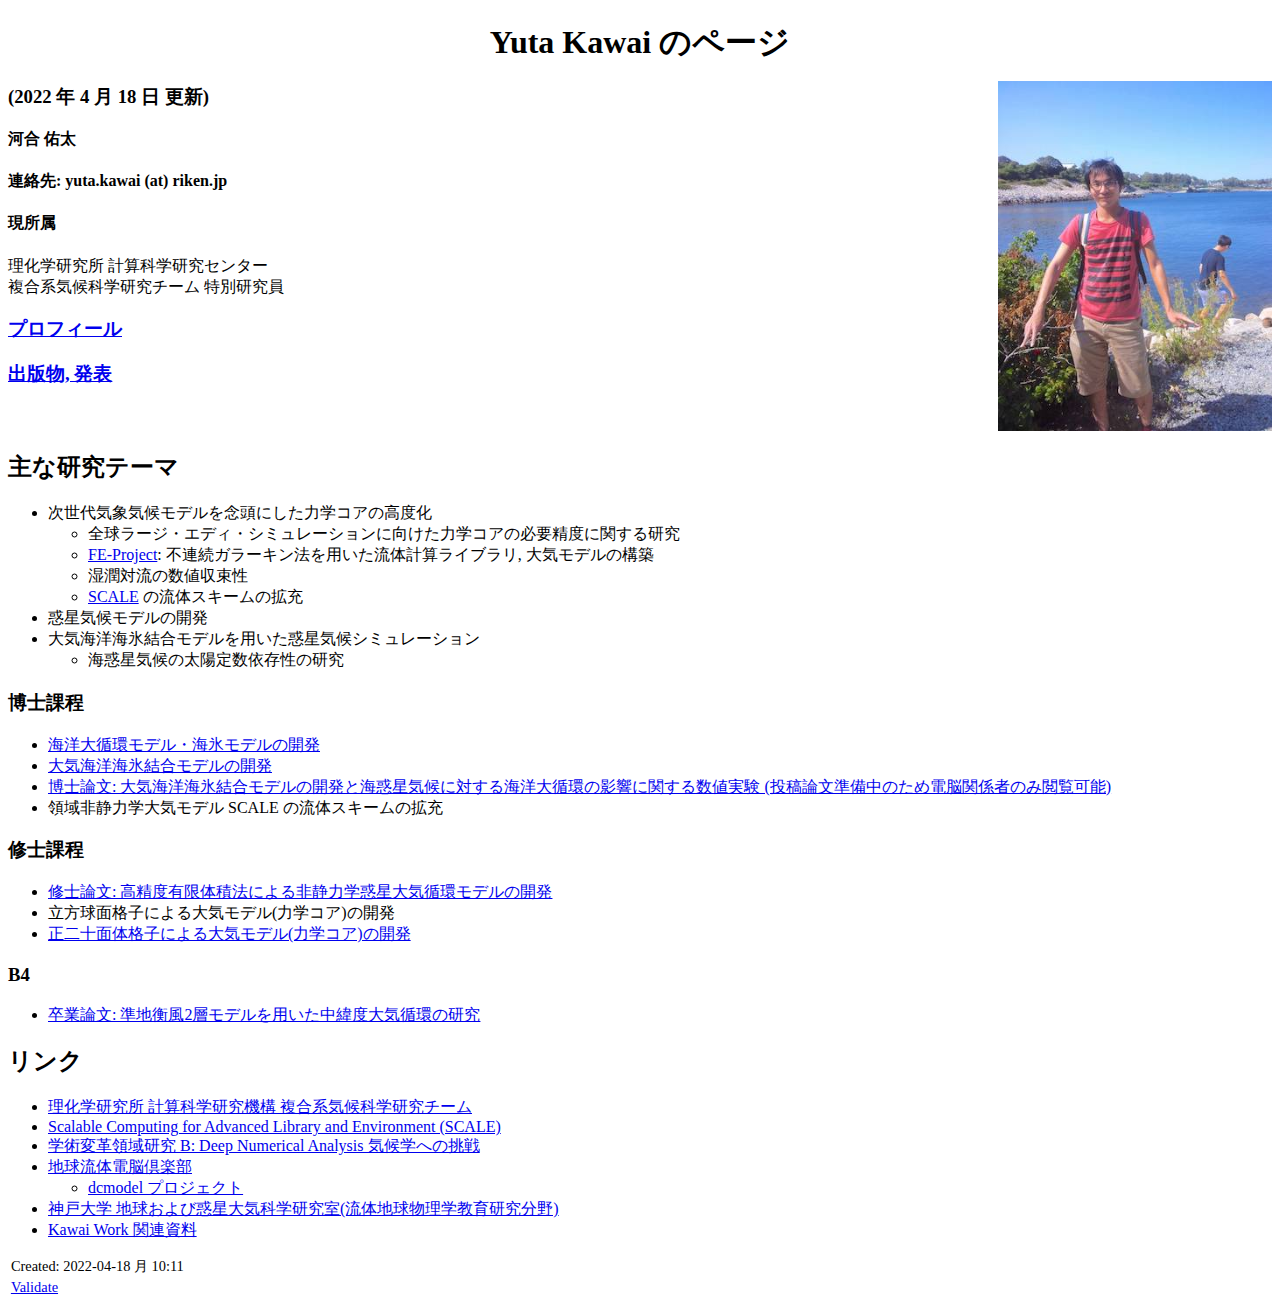
==== index.html @ 471c98ac "update profile and presentation pages." ====
<?xml version="1.0" encoding="utf-8"?>
<!DOCTYPE html PUBLIC "-//W3C//DTD XHTML 1.0 Strict//EN"
"http://www.w3.org/TR/xhtml1/DTD/xhtml1-strict.dtd">
<html xmlns="http://www.w3.org/1999/xhtml" lang="ja" xml:lang="ja">
<head>
<!-- 2022-04-18 月 10:11 -->
<meta http-equiv="Content-Type" content="text/html;charset=utf-8" />
<meta name="viewport" content="width=device-width, initial-scale=1" />
<title>Yuta Kawai のページ</title>
<meta name="generator" content="Org mode" />
<style type="text/css">
 <!--/*--><![CDATA[/*><!--*/
  .title  { text-align: center;
             margin-bottom: .2em; }
  .subtitle { text-align: center;
              font-size: medium;
              font-weight: bold;
              margin-top:0; }
  .todo   { font-family: monospace; color: red; }
  .done   { font-family: monospace; color: green; }
  .priority { font-family: monospace; color: orange; }
  .tag    { background-color: #eee; font-family: monospace;
            padding: 2px; font-size: 80%; font-weight: normal; }
  .timestamp { color: #bebebe; }
  .timestamp-kwd { color: #5f9ea0; }
  .org-right  { margin-left: auto; margin-right: 0px;  text-align: right; }
  .org-left   { margin-left: 0px;  margin-right: auto; text-align: left; }
  .org-center { margin-left: auto; margin-right: auto; text-align: center; }
  .underline { text-decoration: underline; }
  #postamble p, #preamble p { font-size: 90%; margin: .2em; }
  p.verse { margin-left: 3%; }
  pre {
    border: 1px solid #ccc;
    box-shadow: 3px 3px 3px #eee;
    padding: 8pt;
    font-family: monospace;
    overflow: auto;
    margin: 1.2em;
  }
  pre.src {
    position: relative;
    overflow: auto;
    padding-top: 1.2em;
  }
  pre.src:before {
    display: none;
    position: absolute;
    background-color: white;
    top: -10px;
    right: 10px;
    padding: 3px;
    border: 1px solid black;
  }
  pre.src:hover:before { display: inline; margin-top: 14px;}
  /* Languages per Org manual */
  pre.src-asymptote:before { content: 'Asymptote'; }
  pre.src-awk:before { content: 'Awk'; }
  pre.src-C:before { content: 'C'; }
  /* pre.src-C++ doesn't work in CSS */
  pre.src-clojure:before { content: 'Clojure'; }
  pre.src-css:before { content: 'CSS'; }
  pre.src-D:before { content: 'D'; }
  pre.src-ditaa:before { content: 'ditaa'; }
  pre.src-dot:before { content: 'Graphviz'; }
  pre.src-calc:before { content: 'Emacs Calc'; }
  pre.src-emacs-lisp:before { content: 'Emacs Lisp'; }
  pre.src-fortran:before { content: 'Fortran'; }
  pre.src-gnuplot:before { content: 'gnuplot'; }
  pre.src-haskell:before { content: 'Haskell'; }
  pre.src-hledger:before { content: 'hledger'; }
  pre.src-java:before { content: 'Java'; }
  pre.src-js:before { content: 'Javascript'; }
  pre.src-latex:before { content: 'LaTeX'; }
  pre.src-ledger:before { content: 'Ledger'; }
  pre.src-lisp:before { content: 'Lisp'; }
  pre.src-lilypond:before { content: 'Lilypond'; }
  pre.src-lua:before { content: 'Lua'; }
  pre.src-matlab:before { content: 'MATLAB'; }
  pre.src-mscgen:before { content: 'Mscgen'; }
  pre.src-ocaml:before { content: 'Objective Caml'; }
  pre.src-octave:before { content: 'Octave'; }
  pre.src-org:before { content: 'Org mode'; }
  pre.src-oz:before { content: 'OZ'; }
  pre.src-plantuml:before { content: 'Plantuml'; }
  pre.src-processing:before { content: 'Processing.js'; }
  pre.src-python:before { content: 'Python'; }
  pre.src-R:before { content: 'R'; }
  pre.src-ruby:before { content: 'Ruby'; }
  pre.src-sass:before { content: 'Sass'; }
  pre.src-scheme:before { content: 'Scheme'; }
  pre.src-screen:before { content: 'Gnu Screen'; }
  pre.src-sed:before { content: 'Sed'; }
  pre.src-sh:before { content: 'shell'; }
  pre.src-sql:before { content: 'SQL'; }
  pre.src-sqlite:before { content: 'SQLite'; }
  /* additional languages in org.el's org-babel-load-languages alist */
  pre.src-forth:before { content: 'Forth'; }
  pre.src-io:before { content: 'IO'; }
  pre.src-J:before { content: 'J'; }
  pre.src-makefile:before { content: 'Makefile'; }
  pre.src-maxima:before { content: 'Maxima'; }
  pre.src-perl:before { content: 'Perl'; }
  pre.src-picolisp:before { content: 'Pico Lisp'; }
  pre.src-scala:before { content: 'Scala'; }
  pre.src-shell:before { content: 'Shell Script'; }
  pre.src-ebnf2ps:before { content: 'ebfn2ps'; }
  /* additional language identifiers per "defun org-babel-execute"
       in ob-*.el */
  pre.src-cpp:before  { content: 'C++'; }
  pre.src-abc:before  { content: 'ABC'; }
  pre.src-coq:before  { content: 'Coq'; }
  pre.src-groovy:before  { content: 'Groovy'; }
  /* additional language identifiers from org-babel-shell-names in
     ob-shell.el: ob-shell is the only babel language using a lambda to put
     the execution function name together. */
  pre.src-bash:before  { content: 'bash'; }
  pre.src-csh:before  { content: 'csh'; }
  pre.src-ash:before  { content: 'ash'; }
  pre.src-dash:before  { content: 'dash'; }
  pre.src-ksh:before  { content: 'ksh'; }
  pre.src-mksh:before  { content: 'mksh'; }
  pre.src-posh:before  { content: 'posh'; }
  /* Additional Emacs modes also supported by the LaTeX listings package */
  pre.src-ada:before { content: 'Ada'; }
  pre.src-asm:before { content: 'Assembler'; }
  pre.src-caml:before { content: 'Caml'; }
  pre.src-delphi:before { content: 'Delphi'; }
  pre.src-html:before { content: 'HTML'; }
  pre.src-idl:before { content: 'IDL'; }
  pre.src-mercury:before { content: 'Mercury'; }
  pre.src-metapost:before { content: 'MetaPost'; }
  pre.src-modula-2:before { content: 'Modula-2'; }
  pre.src-pascal:before { content: 'Pascal'; }
  pre.src-ps:before { content: 'PostScript'; }
  pre.src-prolog:before { content: 'Prolog'; }
  pre.src-simula:before { content: 'Simula'; }
  pre.src-tcl:before { content: 'tcl'; }
  pre.src-tex:before { content: 'TeX'; }
  pre.src-plain-tex:before { content: 'Plain TeX'; }
  pre.src-verilog:before { content: 'Verilog'; }
  pre.src-vhdl:before { content: 'VHDL'; }
  pre.src-xml:before { content: 'XML'; }
  pre.src-nxml:before { content: 'XML'; }
  /* add a generic configuration mode; LaTeX export needs an additional
     (add-to-list 'org-latex-listings-langs '(conf " ")) in .emacs */
  pre.src-conf:before { content: 'Configuration File'; }

  table { border-collapse:collapse; }
  caption.t-above { caption-side: top; }
  caption.t-bottom { caption-side: bottom; }
  td, th { vertical-align:top;  }
  th.org-right  { text-align: center;  }
  th.org-left   { text-align: center;   }
  th.org-center { text-align: center; }
  td.org-right  { text-align: right;  }
  td.org-left   { text-align: left;   }
  td.org-center { text-align: center; }
  dt { font-weight: bold; }
  .footpara { display: inline; }
  .footdef  { margin-bottom: 1em; }
  .figure { padding: 1em; }
  .figure p { text-align: center; }
  .equation-container {
    display: table;
    text-align: center;
    width: 100%;
  }
  .equation {
    vertical-align: middle;
  }
  .equation-label {
    display: table-cell;
    text-align: right;
    vertical-align: middle;
  }
  .inlinetask {
    padding: 10px;
    border: 2px solid gray;
    margin: 10px;
    background: #ffffcc;
  }
  #org-div-home-and-up
   { text-align: right; font-size: 70%; white-space: nowrap; }
  textarea { overflow-x: auto; }
  .linenr { font-size: smaller }
  .code-highlighted { background-color: #ffff00; }
  .org-info-js_info-navigation { border-style: none; }
  #org-info-js_console-label
    { font-size: 10px; font-weight: bold; white-space: nowrap; }
  .org-info-js_search-highlight
    { background-color: #ffff00; color: #000000; font-weight: bold; }
  .org-svg { width: 90%; }
  /*]]>*/-->
</style>
<link rel="stylesheet" type="text/css" href="org.css">
<style type="text/css">
<!--/*--><![CDATA[/*><!--*/
div.figure { float:left; }
/*]]>*/-->
</style>
<script type="text/javascript">
// @license magnet:?xt=urn:btih:e95b018ef3580986a04669f1b5879592219e2a7a&dn=public-domain.txt Public Domain
<!--/*--><![CDATA[/*><!--*/
     function CodeHighlightOn(elem, id)
     {
       var target = document.getElementById(id);
       if(null != target) {
         elem.classList.add("code-highlighted");
         target.classList.add("code-highlighted");
       }
     }
     function CodeHighlightOff(elem, id)
     {
       var target = document.getElementById(id);
       if(null != target) {
         elem.classList.remove("code-highlighted");
         target.classList.remove("code-highlighted");
       }
     }
    /*]]>*///-->
// @license-end
</script>
</head>
<body>
<div id="content">
<h1 class="title">Yuta Kawai のページ</h1>
<p><img src="./img/ykawai_profile.JPG" alt="ykawai_profile.JPG" align="right" height="350">

<div id="outline-container-org5da5512" class="outline-3">
<h3 id="org5da5512">(2022 年 4 月 18 日 更新)</h3>
<div class="outline-text-3" id="text-org5da5512">
<p>
<b>河合 佑太</b> <br />
</p>
</div>

<div id="outline-container-org95e7940" class="outline-4">
<h4 id="org95e7940">連絡先: yuta.kawai (at) riken.jp</h4>
</div>
<div id="outline-container-org4b51fd0" class="outline-4">
<h4 id="org4b51fd0">現所属</h4>
<div class="outline-text-4" id="text-org4b51fd0">
<p>
理化学研究所 計算科学研究センター<br />
複合系気候科学研究チーム 特別研究員<br />
</p>
</div>
</div>
</div>

<div id="outline-container-org19ff2d8" class="outline-3">
<h3 id="org19ff2d8"><a href="./profile.html">プロフィール</a></h3>
</div>

<div id="outline-container-org9ef3478" class="outline-3">
<h3 id="org9ef3478"><a href="./publication.html">出版物, 発表</a></h3>
<div class="outline-text-3" id="text-org9ef3478">
<br clear="right">
</div>
</div>

<div id="outline-container-orga1b7578" class="outline-2">
<h2 id="orga1b7578">主な研究テーマ</h2>
<div class="outline-text-2" id="text-orga1b7578">
<ul class="org-ul">
<li>次世代気象気候モデルを念頭にした力学コアの高度化<br />
<ul class="org-ul">
<li>全球ラージ・エディ・シミュレーションに向けた力学コアの必要精度に関する研究<br /></li>
<li><a href="https://ywkawai.github.io/FE-Project_web/">FE-Project</a>: 不連続ガラーキン法を用いた流体計算ライブラリ, 大気モデルの構築<br /></li>
<li>湿潤対流の数値収束性<br /></li>
<li><a href="https://scale.riken.jp">SCALE</a> の流体スキームの拡充<br /></li>
</ul></li>

<li>惑星気候モデルの開発<br /></li>
<li>大気海洋海氷結合モデルを用いた惑星気候シミュレーション<br />
<ul class="org-ul">
<li>海惑星気候の太陽定数依存性の研究<br /></li>
</ul></li>
</ul>
</div>

<div id="outline-container-org6843441" class="outline-3">
<h3 id="org6843441">博士課程</h3>
<div class="outline-text-3" id="text-org6843441">
<ul class="org-ul">
<li><a href="https://github.com/gfd-dennou-club/Dennou-OGCM">海洋大循環モデル・海氷モデルの開発</a><br /></li>
<li><a href="https://github.com/gfd-dennou-club/Dennou-CCM">大気海洋海氷結合モデルの開発</a><br /></li>
<li><a href="https://www.gfd-dennou.org/GFD_Dennou_Club/dc-arch/prepri/2018/kobe-u/ykawai_Dthesis/paper/src/dthesis_ja_main_latest.pdf">博士論文: 大気海洋海氷結合モデルの開発と海惑星気候に対する海洋大循環の影響に関する数値実験 (投稿論文準備中のため電脳関係者のみ閲覧可能)</a><br /></li>
<li>領域非静力学大気モデル SCALE の流体スキームの拡充<br /></li>
</ul>
</div>
</div>

<div id="outline-container-org24fae30" class="outline-3">
<h3 id="org24fae30">修士課程</h3>
<div class="outline-text-3" id="text-org24fae30">
<ul class="org-ul">
<li><a href="http://www.gfd-dennou.org/arch/prepri/2013/kobe-u/130208_ykawai_Mthesis/paper/pub/main.pdf">修士論文: 高精度有限体積法による非静力学惑星大気循環モデルの開発</a><br /></li>
<li>立方球面格子による大気モデル(力学コア)の開発<br /></li>
<li><a href="https://www.gfd-dennou.org/member/ykawai/work/IGModel.htm">正二十面体格子による大気モデル(力学コア)の開発</a><br /></li>
</ul>
</div>
</div>

<div id="outline-container-org59eb278" class="outline-3">
<h3 id="org59eb278">B4</h3>
<div class="outline-text-3" id="text-org59eb278">
<ul class="org-ul">
<li><a href="http://www.gfd-dennou.org/arch/prepri/2011/kobe-u/110212_ykawai-Bthesis/paper/pub/main.pdf">卒業論文: 準地衡風2層モデルを用いた中緯度大気循環の研究</a><br /></li>
</ul>
</div>
</div>
</div>


<div id="outline-container-org3001315" class="outline-2">
<h2 id="org3001315">リンク</h2>
<div class="outline-text-2" id="text-org3001315">
<ul class="org-ul">
<li><a href="http://r-ccs-climate.riken.jp/top.htm">理化学研究所 計算科学研究機構 複合系気候科学研究チーム</a><br /></li>
<li><a href="https://scale.riken.jp">Scalable Computing for Advanced Library and Environment (SCALE)</a><br /></li>
<li><a href="https://dna-climate.org">学術変革領域研究 B: Deep Numerical Analysis 気候学への挑戦</a><br /></li>
<li><a href="https://www.gfd-dennou.org">地球流体電脳倶楽部</a><br />
<ul class="org-ul">
<li><a href="https://www.gfd-dennou.org/library/dcmodel/">dcmodel プロジェクト</a><br /></li>
</ul></li>
<li><a href="https://epa.scitec.kobe-u.ac.jp">神戸大学 地球および惑星大気科学研究室(流体地球物理学教育研究分野)</a><br /></li>
<li><a href="http://www.gfd-dennou.org/arch/ykawai/work/Dennou-OGCM/model/sogcm/misc/">Kawai Work 関連資料</a><br /></li>
</ul>
</div>
</div>
</div>
<div id="postamble" class="status">
<p class="date">Created: 2022-04-18 月 10:11</p>
<p class="validation"><a href="https://validator.w3.org/check?uri=referer">Validate</a></p>
</div>
</body>
</html>
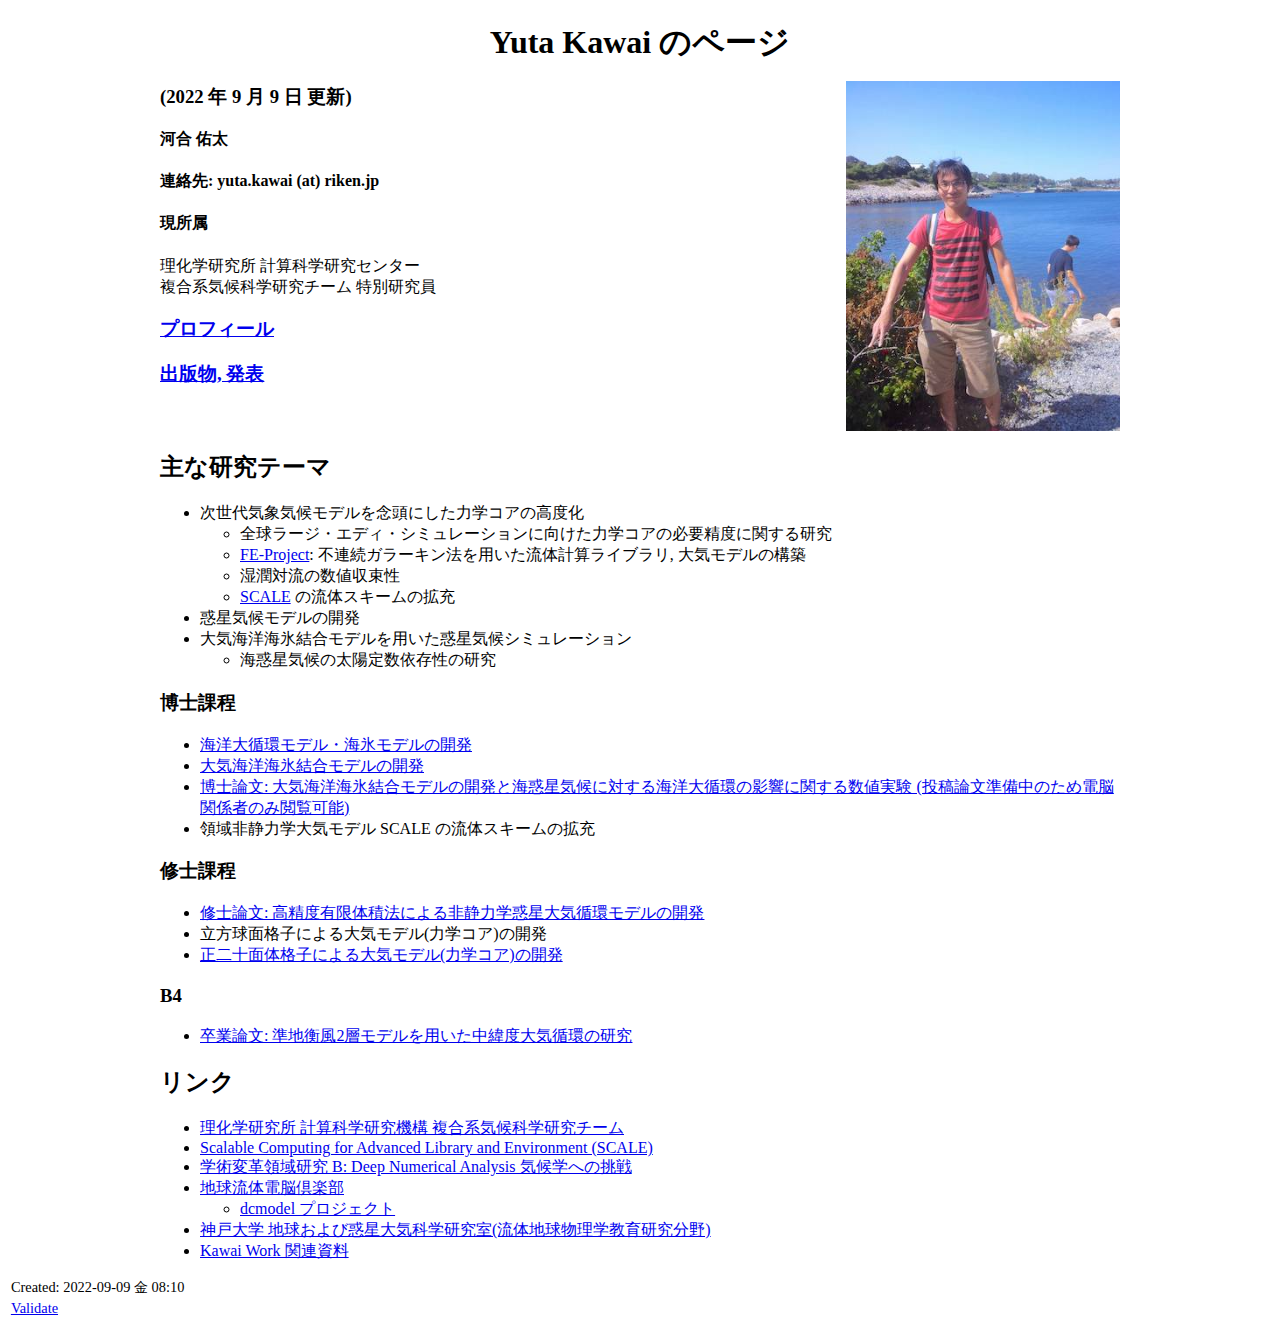
==== commit 762b87c2: "Update profile and publication pages" ====
--- a/index.html
+++ b/index.html
@@ -3,13 +3,13 @@
 "http://www.w3.org/TR/xhtml1/DTD/xhtml1-strict.dtd">
 <html xmlns="http://www.w3.org/1999/xhtml" lang="ja" xml:lang="ja">
 <head>
-<!-- 2022-04-18 月 10:11 -->
+<!-- 2022-09-09 金 08:10 -->
 <meta http-equiv="Content-Type" content="text/html;charset=utf-8" />
 <meta name="viewport" content="width=device-width, initial-scale=1" />
 <title>Yuta Kawai のページ</title>
-<meta name="generator" content="Org mode" />
-<style type="text/css">
- <!--/*--><![CDATA[/*><!--*/
+<meta name="generator" content="Org Mode" />
+<style>
+  #content { max-width: 60em; margin: auto; }
   .title  { text-align: center;
              margin-bottom: .2em; }
   .subtitle { text-align: center;
@@ -30,8 +30,9 @@
   #postamble p, #preamble p { font-size: 90%; margin: .2em; }
   p.verse { margin-left: 3%; }
   pre {
-    border: 1px solid #ccc;
-    box-shadow: 3px 3px 3px #eee;
+    border: 1px solid #e6e6e6;
+    border-radius: 3px;
+    background-color: #f2f2f2;
     padding: 8pt;
     font-family: monospace;
     overflow: auto;
@@ -40,21 +41,21 @@
   pre.src {
     position: relative;
     overflow: auto;
-    padding-top: 1.2em;
   }
   pre.src:before {
     display: none;
     position: absolute;
-    background-color: white;
-    top: -10px;
-    right: 10px;
+    top: -8px;
+    right: 12px;
     padding: 3px;
-    border: 1px solid black;
+    color: #555;
+    background-color: #f2f2f299;
   }
   pre.src:hover:before { display: inline; margin-top: 14px;}
   /* Languages per Org manual */
   pre.src-asymptote:before { content: 'Asymptote'; }
   pre.src-awk:before { content: 'Awk'; }
+  pre.src-authinfo::before { content: 'Authinfo'; }
   pre.src-C:before { content: 'C'; }
   /* pre.src-C++ doesn't work in CSS */
   pre.src-clojure:before { content: 'Clojure'; }
@@ -190,7 +191,6 @@
   .org-info-js_search-highlight
     { background-color: #ffff00; color: #000000; font-weight: bold; }
   .org-svg { width: 90%; }
-  /*]]>*/-->
 </style>
 <link rel="stylesheet" type="text/css" href="org.css">
 <style type="text/css">
@@ -198,48 +198,26 @@
 div.figure { float:left; }
 /*]]>*/-->
 </style>
-<script type="text/javascript">
-// @license magnet:?xt=urn:btih:e95b018ef3580986a04669f1b5879592219e2a7a&dn=public-domain.txt Public Domain
-<!--/*--><![CDATA[/*><!--*/
-     function CodeHighlightOn(elem, id)
-     {
-       var target = document.getElementById(id);
-       if(null != target) {
-         elem.classList.add("code-highlighted");
-         target.classList.add("code-highlighted");
-       }
-     }
-     function CodeHighlightOff(elem, id)
-     {
-       var target = document.getElementById(id);
-       if(null != target) {
-         elem.classList.remove("code-highlighted");
-         target.classList.remove("code-highlighted");
-       }
-     }
-    /*]]>*///-->
-// @license-end
-</script>
 </head>
 <body>
-<div id="content">
+<div id="content" class="content">
 <h1 class="title">Yuta Kawai のページ</h1>
 <p><img src="./img/ykawai_profile.JPG" alt="ykawai_profile.JPG" align="right" height="350">
 
-<div id="outline-container-org5da5512" class="outline-3">
-<h3 id="org5da5512">(2022 年 4 月 18 日 更新)</h3>
-<div class="outline-text-3" id="text-org5da5512">
+<div id="outline-container-org5067eaa" class="outline-3">
+<h3 id="org5067eaa">(2022 年 9 月 9 日 更新)</h3>
+<div class="outline-text-3" id="text-org5067eaa">
 <p>
 <b>河合 佑太</b> <br />
 </p>
 </div>
 
-<div id="outline-container-org95e7940" class="outline-4">
-<h4 id="org95e7940">連絡先: yuta.kawai (at) riken.jp</h4>
-</div>
-<div id="outline-container-org4b51fd0" class="outline-4">
-<h4 id="org4b51fd0">現所属</h4>
-<div class="outline-text-4" id="text-org4b51fd0">
+<div id="outline-container-orgcfb8513" class="outline-4">
+<h4 id="orgcfb8513">連絡先: yuta.kawai (at) riken.jp</h4>
+</div>
+<div id="outline-container-org19ab9b5" class="outline-4">
+<h4 id="org19ab9b5">現所属</h4>
+<div class="outline-text-4" id="text-org19ab9b5">
 <p>
 理化学研究所 計算科学研究センター<br />
 複合系気候科学研究チーム 特別研究員<br />
@@ -248,20 +226,20 @@
 </div>
 </div>
 
-<div id="outline-container-org19ff2d8" class="outline-3">
-<h3 id="org19ff2d8"><a href="./profile.html">プロフィール</a></h3>
-</div>
-
-<div id="outline-container-org9ef3478" class="outline-3">
-<h3 id="org9ef3478"><a href="./publication.html">出版物, 発表</a></h3>
-<div class="outline-text-3" id="text-org9ef3478">
+<div id="outline-container-org7ddb563" class="outline-3">
+<h3 id="org7ddb563"><a href="./profile.html">プロフィール</a></h3>
+</div>
+
+<div id="outline-container-org9ef9373" class="outline-3">
+<h3 id="org9ef9373"><a href="./publication.html">出版物, 発表</a></h3>
+<div class="outline-text-3" id="text-org9ef9373">
 <br clear="right">
 </div>
 </div>
 
-<div id="outline-container-orga1b7578" class="outline-2">
-<h2 id="orga1b7578">主な研究テーマ</h2>
-<div class="outline-text-2" id="text-orga1b7578">
+<div id="outline-container-orgbb9b200" class="outline-2">
+<h2 id="orgbb9b200">主な研究テーマ</h2>
+<div class="outline-text-2" id="text-orgbb9b200">
 <ul class="org-ul">
 <li>次世代気象気候モデルを念頭にした力学コアの高度化<br />
 <ul class="org-ul">
@@ -279,9 +257,9 @@
 </ul>
 </div>
 
-<div id="outline-container-org6843441" class="outline-3">
-<h3 id="org6843441">博士課程</h3>
-<div class="outline-text-3" id="text-org6843441">
+<div id="outline-container-org7d7fc38" class="outline-3">
+<h3 id="org7d7fc38">博士課程</h3>
+<div class="outline-text-3" id="text-org7d7fc38">
 <ul class="org-ul">
 <li><a href="https://github.com/gfd-dennou-club/Dennou-OGCM">海洋大循環モデル・海氷モデルの開発</a><br /></li>
 <li><a href="https://github.com/gfd-dennou-club/Dennou-CCM">大気海洋海氷結合モデルの開発</a><br /></li>
@@ -291,9 +269,9 @@
 </div>
 </div>
 
-<div id="outline-container-org24fae30" class="outline-3">
-<h3 id="org24fae30">修士課程</h3>
-<div class="outline-text-3" id="text-org24fae30">
+<div id="outline-container-org29f13b3" class="outline-3">
+<h3 id="org29f13b3">修士課程</h3>
+<div class="outline-text-3" id="text-org29f13b3">
 <ul class="org-ul">
 <li><a href="http://www.gfd-dennou.org/arch/prepri/2013/kobe-u/130208_ykawai_Mthesis/paper/pub/main.pdf">修士論文: 高精度有限体積法による非静力学惑星大気循環モデルの開発</a><br /></li>
 <li>立方球面格子による大気モデル(力学コア)の開発<br /></li>
@@ -302,9 +280,9 @@
 </div>
 </div>
 
-<div id="outline-container-org59eb278" class="outline-3">
-<h3 id="org59eb278">B4</h3>
-<div class="outline-text-3" id="text-org59eb278">
+<div id="outline-container-orgad567c9" class="outline-3">
+<h3 id="orgad567c9">B4</h3>
+<div class="outline-text-3" id="text-orgad567c9">
 <ul class="org-ul">
 <li><a href="http://www.gfd-dennou.org/arch/prepri/2011/kobe-u/110212_ykawai-Bthesis/paper/pub/main.pdf">卒業論文: 準地衡風2層モデルを用いた中緯度大気循環の研究</a><br /></li>
 </ul>
@@ -313,9 +291,9 @@
 </div>
 
 
-<div id="outline-container-org3001315" class="outline-2">
-<h2 id="org3001315">リンク</h2>
-<div class="outline-text-2" id="text-org3001315">
+<div id="outline-container-org1d2e2e7" class="outline-2">
+<h2 id="org1d2e2e7">リンク</h2>
+<div class="outline-text-2" id="text-org1d2e2e7">
 <ul class="org-ul">
 <li><a href="http://r-ccs-climate.riken.jp/top.htm">理化学研究所 計算科学研究機構 複合系気候科学研究チーム</a><br /></li>
 <li><a href="https://scale.riken.jp">Scalable Computing for Advanced Library and Environment (SCALE)</a><br /></li>
@@ -331,7 +309,7 @@
 </div>
 </div>
 <div id="postamble" class="status">
-<p class="date">Created: 2022-04-18 月 10:11</p>
+<p class="date">Created: 2022-09-09 金 08:10</p>
 <p class="validation"><a href="https://validator.w3.org/check?uri=referer">Validate</a></p>
 </div>
 </body>
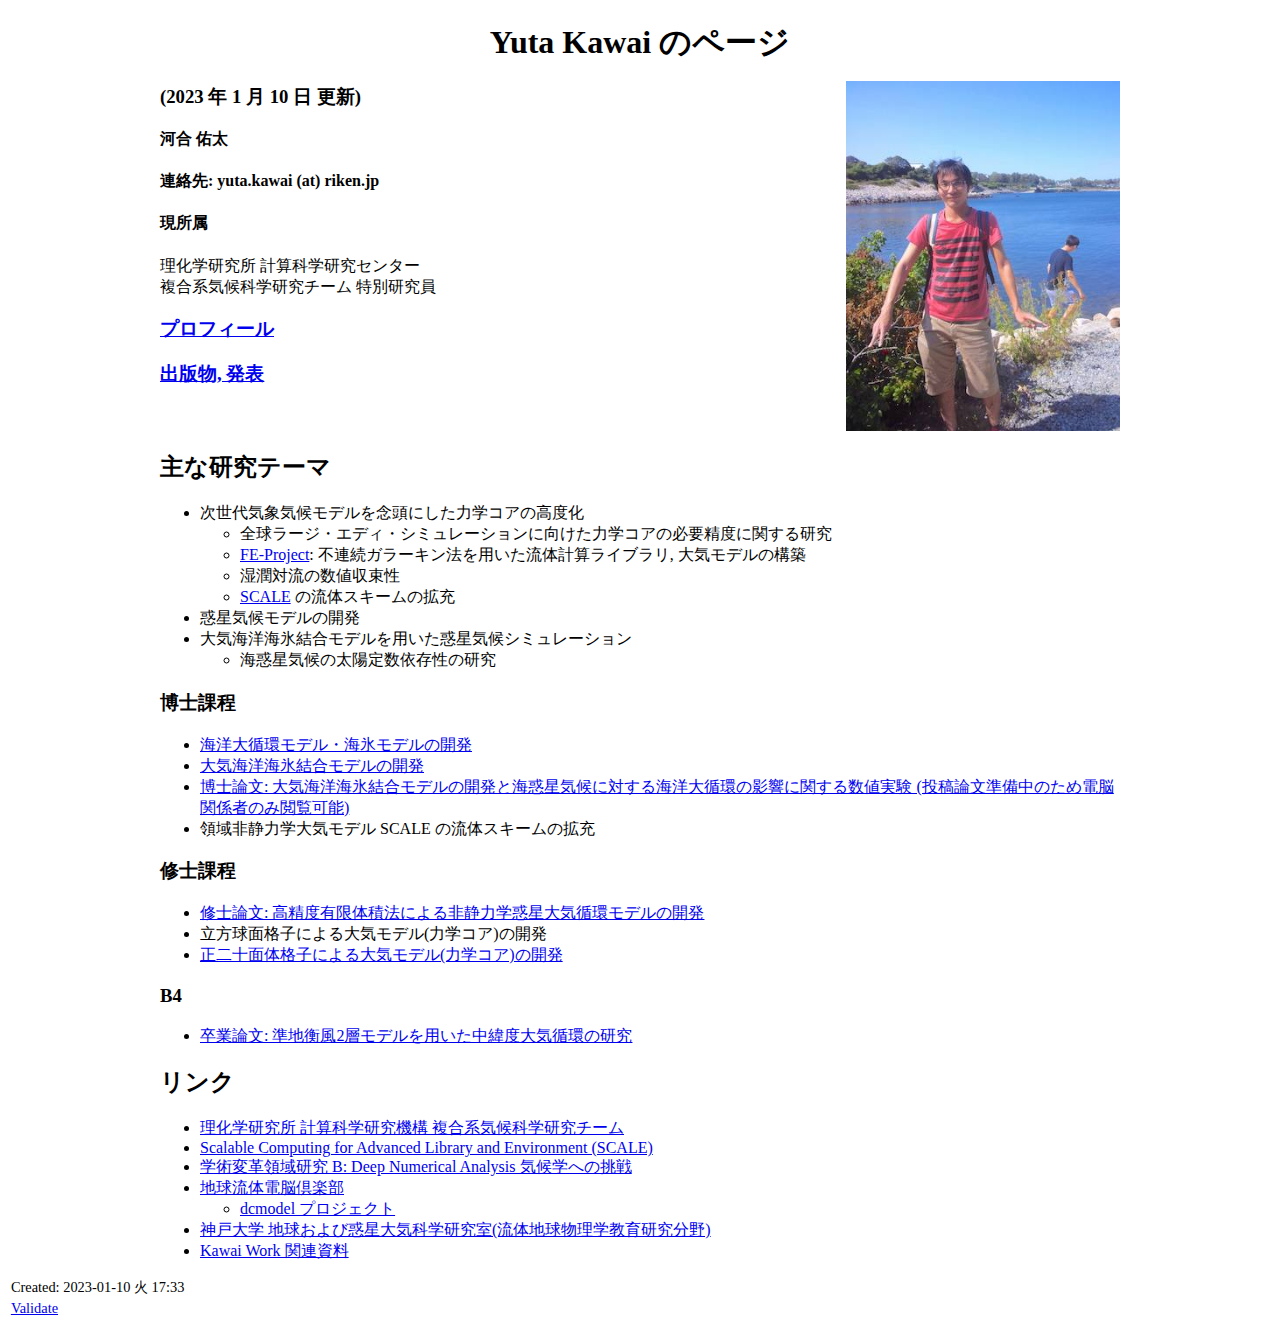
==== commit 25f3fc63: "Update recent presentation" ====
--- a/index.html
+++ b/index.html
@@ -3,7 +3,7 @@
 "http://www.w3.org/TR/xhtml1/DTD/xhtml1-strict.dtd">
 <html xmlns="http://www.w3.org/1999/xhtml" lang="ja" xml:lang="ja">
 <head>
-<!-- 2022-09-09 金 08:10 -->
+<!-- 2023-01-10 火 17:33 -->
 <meta http-equiv="Content-Type" content="text/html;charset=utf-8" />
 <meta name="viewport" content="width=device-width, initial-scale=1" />
 <title>Yuta Kawai のページ</title>
@@ -190,7 +190,7 @@
     { font-size: 10px; font-weight: bold; white-space: nowrap; }
   .org-info-js_search-highlight
     { background-color: #ffff00; color: #000000; font-weight: bold; }
-  .org-svg { width: 90%; }
+  .org-svg { }
 </style>
 <link rel="stylesheet" type="text/css" href="org.css">
 <style type="text/css">
@@ -204,20 +204,20 @@
 <h1 class="title">Yuta Kawai のページ</h1>
 <p><img src="./img/ykawai_profile.JPG" alt="ykawai_profile.JPG" align="right" height="350">
 
-<div id="outline-container-org5067eaa" class="outline-3">
-<h3 id="org5067eaa">(2022 年 9 月 9 日 更新)</h3>
-<div class="outline-text-3" id="text-org5067eaa">
+<div id="outline-container-org2ffd3e6" class="outline-3">
+<h3 id="org2ffd3e6">(2023 年 1 月 10 日 更新)</h3>
+<div class="outline-text-3" id="text-org2ffd3e6">
 <p>
 <b>河合 佑太</b> <br />
 </p>
 </div>
 
-<div id="outline-container-orgcfb8513" class="outline-4">
-<h4 id="orgcfb8513">連絡先: yuta.kawai (at) riken.jp</h4>
-</div>
-<div id="outline-container-org19ab9b5" class="outline-4">
-<h4 id="org19ab9b5">現所属</h4>
-<div class="outline-text-4" id="text-org19ab9b5">
+<div id="outline-container-org85fff3f" class="outline-4">
+<h4 id="org85fff3f">連絡先: yuta.kawai (at) riken.jp</h4>
+</div>
+<div id="outline-container-orgb741b00" class="outline-4">
+<h4 id="orgb741b00">現所属</h4>
+<div class="outline-text-4" id="text-orgb741b00">
 <p>
 理化学研究所 計算科学研究センター<br />
 複合系気候科学研究チーム 特別研究員<br />
@@ -226,20 +226,20 @@
 </div>
 </div>
 
-<div id="outline-container-org7ddb563" class="outline-3">
-<h3 id="org7ddb563"><a href="./profile.html">プロフィール</a></h3>
-</div>
-
-<div id="outline-container-org9ef9373" class="outline-3">
-<h3 id="org9ef9373"><a href="./publication.html">出版物, 発表</a></h3>
-<div class="outline-text-3" id="text-org9ef9373">
+<div id="outline-container-org853941d" class="outline-3">
+<h3 id="org853941d"><a href="./profile.html">プロフィール</a></h3>
+</div>
+
+<div id="outline-container-org31b1b15" class="outline-3">
+<h3 id="org31b1b15"><a href="./publication.html">出版物, 発表</a></h3>
+<div class="outline-text-3" id="text-org31b1b15">
 <br clear="right">
 </div>
 </div>
 
-<div id="outline-container-orgbb9b200" class="outline-2">
-<h2 id="orgbb9b200">主な研究テーマ</h2>
-<div class="outline-text-2" id="text-orgbb9b200">
+<div id="outline-container-orgbc07789" class="outline-2">
+<h2 id="orgbc07789">主な研究テーマ</h2>
+<div class="outline-text-2" id="text-orgbc07789">
 <ul class="org-ul">
 <li>次世代気象気候モデルを念頭にした力学コアの高度化<br />
 <ul class="org-ul">
@@ -257,9 +257,9 @@
 </ul>
 </div>
 
-<div id="outline-container-org7d7fc38" class="outline-3">
-<h3 id="org7d7fc38">博士課程</h3>
-<div class="outline-text-3" id="text-org7d7fc38">
+<div id="outline-container-org3380c5b" class="outline-3">
+<h3 id="org3380c5b">博士課程</h3>
+<div class="outline-text-3" id="text-org3380c5b">
 <ul class="org-ul">
 <li><a href="https://github.com/gfd-dennou-club/Dennou-OGCM">海洋大循環モデル・海氷モデルの開発</a><br /></li>
 <li><a href="https://github.com/gfd-dennou-club/Dennou-CCM">大気海洋海氷結合モデルの開発</a><br /></li>
@@ -269,9 +269,9 @@
 </div>
 </div>
 
-<div id="outline-container-org29f13b3" class="outline-3">
-<h3 id="org29f13b3">修士課程</h3>
-<div class="outline-text-3" id="text-org29f13b3">
+<div id="outline-container-org4ecdc29" class="outline-3">
+<h3 id="org4ecdc29">修士課程</h3>
+<div class="outline-text-3" id="text-org4ecdc29">
 <ul class="org-ul">
 <li><a href="http://www.gfd-dennou.org/arch/prepri/2013/kobe-u/130208_ykawai_Mthesis/paper/pub/main.pdf">修士論文: 高精度有限体積法による非静力学惑星大気循環モデルの開発</a><br /></li>
 <li>立方球面格子による大気モデル(力学コア)の開発<br /></li>
@@ -280,9 +280,9 @@
 </div>
 </div>
 
-<div id="outline-container-orgad567c9" class="outline-3">
-<h3 id="orgad567c9">B4</h3>
-<div class="outline-text-3" id="text-orgad567c9">
+<div id="outline-container-org26832ed" class="outline-3">
+<h3 id="org26832ed">B4</h3>
+<div class="outline-text-3" id="text-org26832ed">
 <ul class="org-ul">
 <li><a href="http://www.gfd-dennou.org/arch/prepri/2011/kobe-u/110212_ykawai-Bthesis/paper/pub/main.pdf">卒業論文: 準地衡風2層モデルを用いた中緯度大気循環の研究</a><br /></li>
 </ul>
@@ -291,9 +291,9 @@
 </div>
 
 
-<div id="outline-container-org1d2e2e7" class="outline-2">
-<h2 id="org1d2e2e7">リンク</h2>
-<div class="outline-text-2" id="text-org1d2e2e7">
+<div id="outline-container-org4392867" class="outline-2">
+<h2 id="org4392867">リンク</h2>
+<div class="outline-text-2" id="text-org4392867">
 <ul class="org-ul">
 <li><a href="http://r-ccs-climate.riken.jp/top.htm">理化学研究所 計算科学研究機構 複合系気候科学研究チーム</a><br /></li>
 <li><a href="https://scale.riken.jp">Scalable Computing for Advanced Library and Environment (SCALE)</a><br /></li>
@@ -309,7 +309,7 @@
 </div>
 </div>
 <div id="postamble" class="status">
-<p class="date">Created: 2022-09-09 金 08:10</p>
+<p class="date">Created: 2023-01-10 火 17:33</p>
 <p class="validation"><a href="https://validator.w3.org/check?uri=referer">Validate</a></p>
 </div>
 </body>
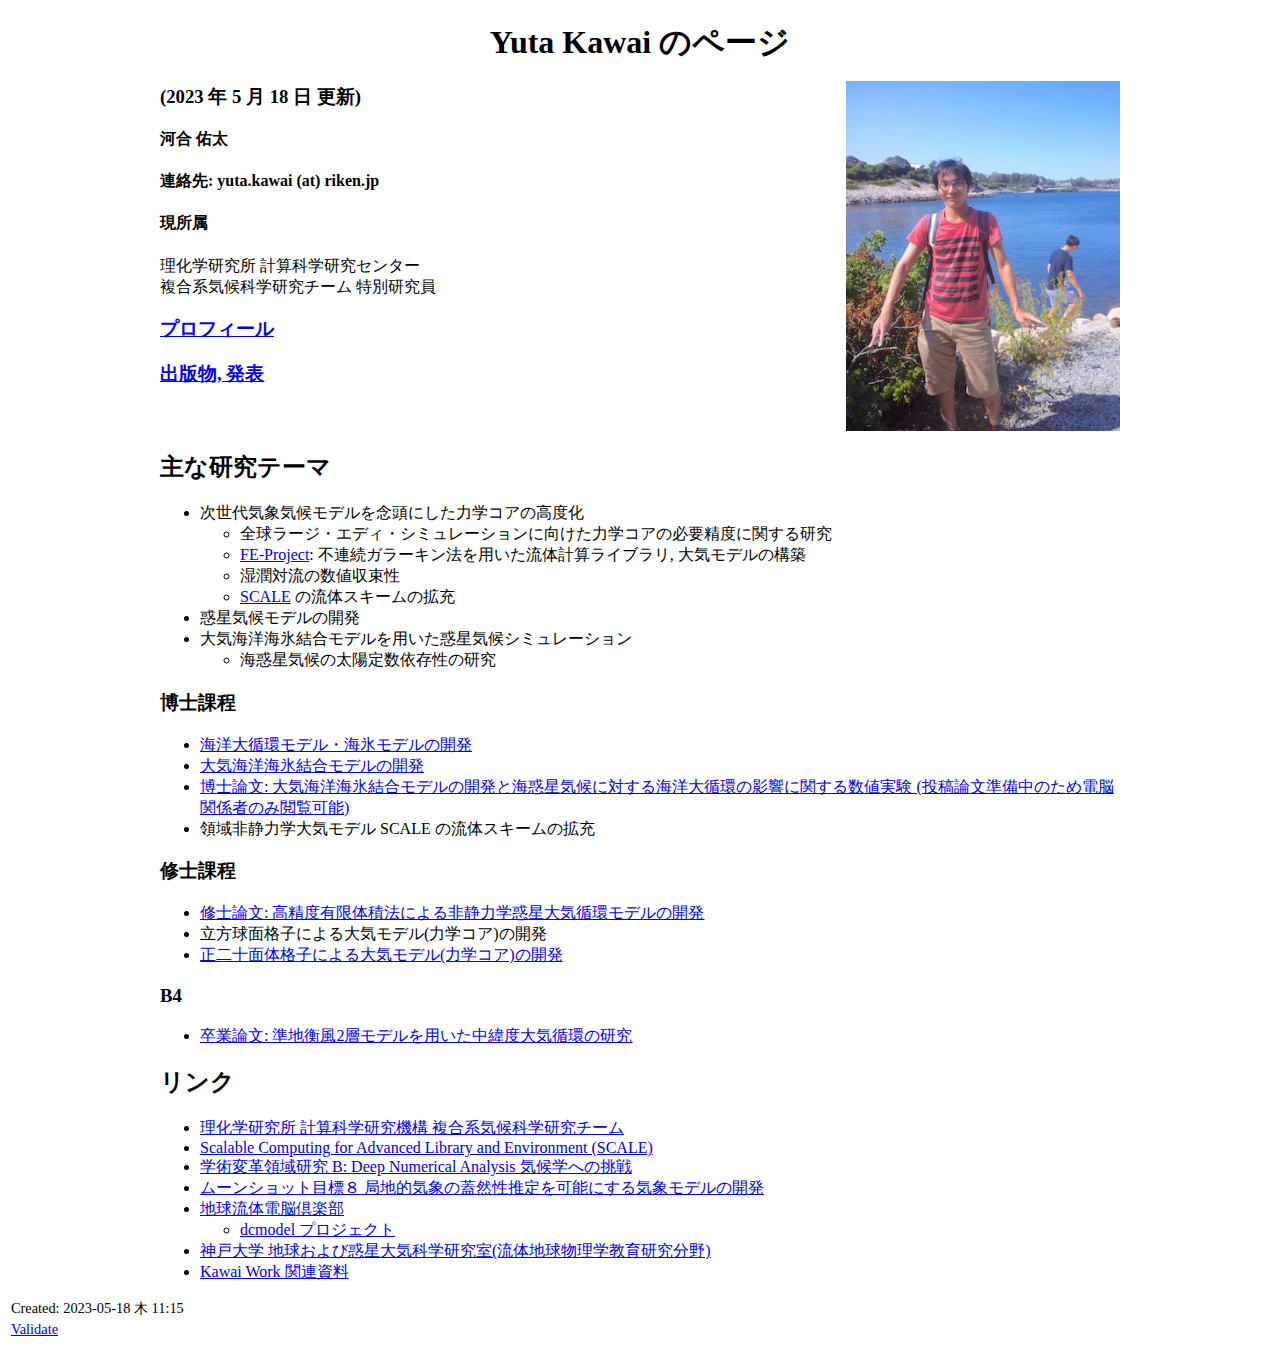
==== commit 5fe0766f: "Update presentation information" ====
--- a/index.html
+++ b/index.html
@@ -3,7 +3,7 @@
 "http://www.w3.org/TR/xhtml1/DTD/xhtml1-strict.dtd">
 <html xmlns="http://www.w3.org/1999/xhtml" lang="ja" xml:lang="ja">
 <head>
-<!-- 2023-01-10 火 17:33 -->
+<!-- 2023-05-18 木 11:15 -->
 <meta http-equiv="Content-Type" content="text/html;charset=utf-8" />
 <meta name="viewport" content="width=device-width, initial-scale=1" />
 <title>Yuta Kawai のページ</title>
@@ -204,20 +204,20 @@
 <h1 class="title">Yuta Kawai のページ</h1>
 <p><img src="./img/ykawai_profile.JPG" alt="ykawai_profile.JPG" align="right" height="350">
 
-<div id="outline-container-org2ffd3e6" class="outline-3">
-<h3 id="org2ffd3e6">(2023 年 1 月 10 日 更新)</h3>
-<div class="outline-text-3" id="text-org2ffd3e6">
+<div id="outline-container-org0edc51e" class="outline-3">
+<h3 id="org0edc51e">(2023 年 5 月 18 日 更新)</h3>
+<div class="outline-text-3" id="text-org0edc51e">
 <p>
 <b>河合 佑太</b> <br />
 </p>
 </div>
 
-<div id="outline-container-org85fff3f" class="outline-4">
-<h4 id="org85fff3f">連絡先: yuta.kawai (at) riken.jp</h4>
-</div>
-<div id="outline-container-orgb741b00" class="outline-4">
-<h4 id="orgb741b00">現所属</h4>
-<div class="outline-text-4" id="text-orgb741b00">
+<div id="outline-container-orga768dd3" class="outline-4">
+<h4 id="orga768dd3">連絡先: yuta.kawai (at) riken.jp</h4>
+</div>
+<div id="outline-container-org90540b5" class="outline-4">
+<h4 id="org90540b5">現所属</h4>
+<div class="outline-text-4" id="text-org90540b5">
 <p>
 理化学研究所 計算科学研究センター<br />
 複合系気候科学研究チーム 特別研究員<br />
@@ -226,20 +226,20 @@
 </div>
 </div>
 
-<div id="outline-container-org853941d" class="outline-3">
-<h3 id="org853941d"><a href="./profile.html">プロフィール</a></h3>
-</div>
-
-<div id="outline-container-org31b1b15" class="outline-3">
-<h3 id="org31b1b15"><a href="./publication.html">出版物, 発表</a></h3>
-<div class="outline-text-3" id="text-org31b1b15">
+<div id="outline-container-orgcea19ed" class="outline-3">
+<h3 id="orgcea19ed"><a href="./profile.html">プロフィール</a></h3>
+</div>
+
+<div id="outline-container-org28efdae" class="outline-3">
+<h3 id="org28efdae"><a href="./publication.html">出版物, 発表</a></h3>
+<div class="outline-text-3" id="text-org28efdae">
 <br clear="right">
 </div>
 </div>
 
-<div id="outline-container-orgbc07789" class="outline-2">
-<h2 id="orgbc07789">主な研究テーマ</h2>
-<div class="outline-text-2" id="text-orgbc07789">
+<div id="outline-container-org315d4b4" class="outline-2">
+<h2 id="org315d4b4">主な研究テーマ</h2>
+<div class="outline-text-2" id="text-org315d4b4">
 <ul class="org-ul">
 <li>次世代気象気候モデルを念頭にした力学コアの高度化<br />
 <ul class="org-ul">
@@ -257,9 +257,9 @@
 </ul>
 </div>
 
-<div id="outline-container-org3380c5b" class="outline-3">
-<h3 id="org3380c5b">博士課程</h3>
-<div class="outline-text-3" id="text-org3380c5b">
+<div id="outline-container-org9d58301" class="outline-3">
+<h3 id="org9d58301">博士課程</h3>
+<div class="outline-text-3" id="text-org9d58301">
 <ul class="org-ul">
 <li><a href="https://github.com/gfd-dennou-club/Dennou-OGCM">海洋大循環モデル・海氷モデルの開発</a><br /></li>
 <li><a href="https://github.com/gfd-dennou-club/Dennou-CCM">大気海洋海氷結合モデルの開発</a><br /></li>
@@ -269,9 +269,9 @@
 </div>
 </div>
 
-<div id="outline-container-org4ecdc29" class="outline-3">
-<h3 id="org4ecdc29">修士課程</h3>
-<div class="outline-text-3" id="text-org4ecdc29">
+<div id="outline-container-org99a9919" class="outline-3">
+<h3 id="org99a9919">修士課程</h3>
+<div class="outline-text-3" id="text-org99a9919">
 <ul class="org-ul">
 <li><a href="http://www.gfd-dennou.org/arch/prepri/2013/kobe-u/130208_ykawai_Mthesis/paper/pub/main.pdf">修士論文: 高精度有限体積法による非静力学惑星大気循環モデルの開発</a><br /></li>
 <li>立方球面格子による大気モデル(力学コア)の開発<br /></li>
@@ -280,9 +280,9 @@
 </div>
 </div>
 
-<div id="outline-container-org26832ed" class="outline-3">
-<h3 id="org26832ed">B4</h3>
-<div class="outline-text-3" id="text-org26832ed">
+<div id="outline-container-org7dc1b76" class="outline-3">
+<h3 id="org7dc1b76">B4</h3>
+<div class="outline-text-3" id="text-org7dc1b76">
 <ul class="org-ul">
 <li><a href="http://www.gfd-dennou.org/arch/prepri/2011/kobe-u/110212_ykawai-Bthesis/paper/pub/main.pdf">卒業論文: 準地衡風2層モデルを用いた中緯度大気循環の研究</a><br /></li>
 </ul>
@@ -291,13 +291,14 @@
 </div>
 
 
-<div id="outline-container-org4392867" class="outline-2">
-<h2 id="org4392867">リンク</h2>
-<div class="outline-text-2" id="text-org4392867">
+<div id="outline-container-org02e2bf1" class="outline-2">
+<h2 id="org02e2bf1">リンク</h2>
+<div class="outline-text-2" id="text-org02e2bf1">
 <ul class="org-ul">
 <li><a href="http://r-ccs-climate.riken.jp/top.htm">理化学研究所 計算科学研究機構 複合系気候科学研究チーム</a><br /></li>
 <li><a href="https://scale.riken.jp">Scalable Computing for Advanced Library and Environment (SCALE)</a><br /></li>
 <li><a href="https://dna-climate.org">学術変革領域研究 B: Deep Numerical Analysis 気候学への挑戦</a><br /></li>
+<li><a href="https://moonshot8-modeldev.riken.jp">ムーンショット目標８ 局地的気象の蓋然性推定を可能にする気象モデルの開発</a><br /></li>
 <li><a href="https://www.gfd-dennou.org">地球流体電脳倶楽部</a><br />
 <ul class="org-ul">
 <li><a href="https://www.gfd-dennou.org/library/dcmodel/">dcmodel プロジェクト</a><br /></li>
@@ -309,7 +310,7 @@
 </div>
 </div>
 <div id="postamble" class="status">
-<p class="date">Created: 2023-01-10 火 17:33</p>
+<p class="date">Created: 2023-05-18 木 11:15</p>
 <p class="validation"><a href="https://validator.w3.org/check?uri=referer">Validate</a></p>
 </div>
 </body>
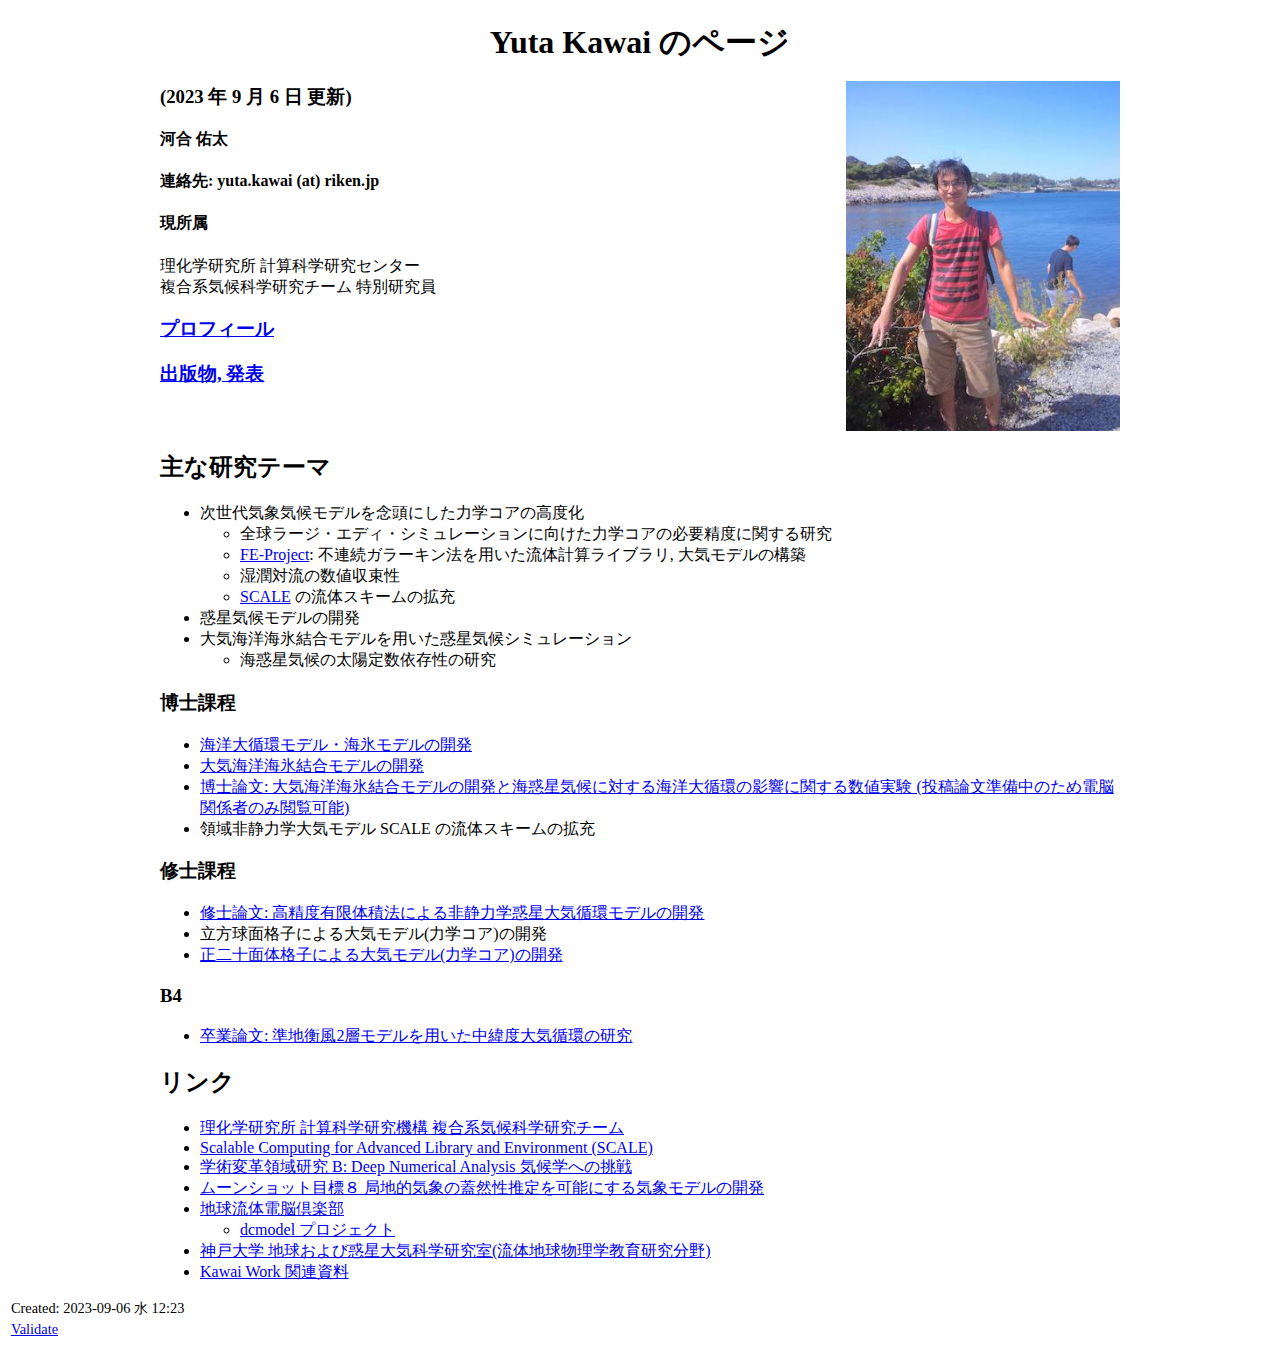
==== commit 25bf3281: "Update recent presentation information" ====
--- a/index.html
+++ b/index.html
@@ -3,7 +3,7 @@
 "http://www.w3.org/TR/xhtml1/DTD/xhtml1-strict.dtd">
 <html xmlns="http://www.w3.org/1999/xhtml" lang="ja" xml:lang="ja">
 <head>
-<!-- 2023-05-18 木 11:15 -->
+<!-- 2023-09-06 水 12:23 -->
 <meta http-equiv="Content-Type" content="text/html;charset=utf-8" />
 <meta name="viewport" content="width=device-width, initial-scale=1" />
 <title>Yuta Kawai のページ</title>
@@ -204,20 +204,20 @@
 <h1 class="title">Yuta Kawai のページ</h1>
 <p><img src="./img/ykawai_profile.JPG" alt="ykawai_profile.JPG" align="right" height="350">
 
-<div id="outline-container-org0edc51e" class="outline-3">
-<h3 id="org0edc51e">(2023 年 5 月 18 日 更新)</h3>
-<div class="outline-text-3" id="text-org0edc51e">
+<div id="outline-container-org26bcda3" class="outline-3">
+<h3 id="org26bcda3">(2023 年 9 月 6 日 更新)</h3>
+<div class="outline-text-3" id="text-org26bcda3">
 <p>
 <b>河合 佑太</b> <br />
 </p>
 </div>
 
-<div id="outline-container-orga768dd3" class="outline-4">
-<h4 id="orga768dd3">連絡先: yuta.kawai (at) riken.jp</h4>
-</div>
-<div id="outline-container-org90540b5" class="outline-4">
-<h4 id="org90540b5">現所属</h4>
-<div class="outline-text-4" id="text-org90540b5">
+<div id="outline-container-org1170bcc" class="outline-4">
+<h4 id="org1170bcc">連絡先: yuta.kawai (at) riken.jp</h4>
+</div>
+<div id="outline-container-org557fb88" class="outline-4">
+<h4 id="org557fb88">現所属</h4>
+<div class="outline-text-4" id="text-org557fb88">
 <p>
 理化学研究所 計算科学研究センター<br />
 複合系気候科学研究チーム 特別研究員<br />
@@ -226,20 +226,20 @@
 </div>
 </div>
 
-<div id="outline-container-orgcea19ed" class="outline-3">
-<h3 id="orgcea19ed"><a href="./profile.html">プロフィール</a></h3>
-</div>
-
-<div id="outline-container-org28efdae" class="outline-3">
-<h3 id="org28efdae"><a href="./publication.html">出版物, 発表</a></h3>
-<div class="outline-text-3" id="text-org28efdae">
+<div id="outline-container-orgab34e96" class="outline-3">
+<h3 id="orgab34e96"><a href="./profile.html">プロフィール</a></h3>
+</div>
+
+<div id="outline-container-org50d9b9b" class="outline-3">
+<h3 id="org50d9b9b"><a href="./publication.html">出版物, 発表</a></h3>
+<div class="outline-text-3" id="text-org50d9b9b">
 <br clear="right">
 </div>
 </div>
 
-<div id="outline-container-org315d4b4" class="outline-2">
-<h2 id="org315d4b4">主な研究テーマ</h2>
-<div class="outline-text-2" id="text-org315d4b4">
+<div id="outline-container-orgf964e13" class="outline-2">
+<h2 id="orgf964e13">主な研究テーマ</h2>
+<div class="outline-text-2" id="text-orgf964e13">
 <ul class="org-ul">
 <li>次世代気象気候モデルを念頭にした力学コアの高度化<br />
 <ul class="org-ul">
@@ -257,9 +257,9 @@
 </ul>
 </div>
 
-<div id="outline-container-org9d58301" class="outline-3">
-<h3 id="org9d58301">博士課程</h3>
-<div class="outline-text-3" id="text-org9d58301">
+<div id="outline-container-orge2edbad" class="outline-3">
+<h3 id="orge2edbad">博士課程</h3>
+<div class="outline-text-3" id="text-orge2edbad">
 <ul class="org-ul">
 <li><a href="https://github.com/gfd-dennou-club/Dennou-OGCM">海洋大循環モデル・海氷モデルの開発</a><br /></li>
 <li><a href="https://github.com/gfd-dennou-club/Dennou-CCM">大気海洋海氷結合モデルの開発</a><br /></li>
@@ -269,9 +269,9 @@
 </div>
 </div>
 
-<div id="outline-container-org99a9919" class="outline-3">
-<h3 id="org99a9919">修士課程</h3>
-<div class="outline-text-3" id="text-org99a9919">
+<div id="outline-container-orged3740c" class="outline-3">
+<h3 id="orged3740c">修士課程</h3>
+<div class="outline-text-3" id="text-orged3740c">
 <ul class="org-ul">
 <li><a href="http://www.gfd-dennou.org/arch/prepri/2013/kobe-u/130208_ykawai_Mthesis/paper/pub/main.pdf">修士論文: 高精度有限体積法による非静力学惑星大気循環モデルの開発</a><br /></li>
 <li>立方球面格子による大気モデル(力学コア)の開発<br /></li>
@@ -280,9 +280,9 @@
 </div>
 </div>
 
-<div id="outline-container-org7dc1b76" class="outline-3">
-<h3 id="org7dc1b76">B4</h3>
-<div class="outline-text-3" id="text-org7dc1b76">
+<div id="outline-container-org9d78af1" class="outline-3">
+<h3 id="org9d78af1">B4</h3>
+<div class="outline-text-3" id="text-org9d78af1">
 <ul class="org-ul">
 <li><a href="http://www.gfd-dennou.org/arch/prepri/2011/kobe-u/110212_ykawai-Bthesis/paper/pub/main.pdf">卒業論文: 準地衡風2層モデルを用いた中緯度大気循環の研究</a><br /></li>
 </ul>
@@ -291,9 +291,9 @@
 </div>
 
 
-<div id="outline-container-org02e2bf1" class="outline-2">
-<h2 id="org02e2bf1">リンク</h2>
-<div class="outline-text-2" id="text-org02e2bf1">
+<div id="outline-container-org90d0ce4" class="outline-2">
+<h2 id="org90d0ce4">リンク</h2>
+<div class="outline-text-2" id="text-org90d0ce4">
 <ul class="org-ul">
 <li><a href="http://r-ccs-climate.riken.jp/top.htm">理化学研究所 計算科学研究機構 複合系気候科学研究チーム</a><br /></li>
 <li><a href="https://scale.riken.jp">Scalable Computing for Advanced Library and Environment (SCALE)</a><br /></li>
@@ -310,7 +310,7 @@
 </div>
 </div>
 <div id="postamble" class="status">
-<p class="date">Created: 2023-05-18 木 11:15</p>
+<p class="date">Created: 2023-09-06 水 12:23</p>
 <p class="validation"><a href="https://validator.w3.org/check?uri=referer">Validate</a></p>
 </div>
 </body>
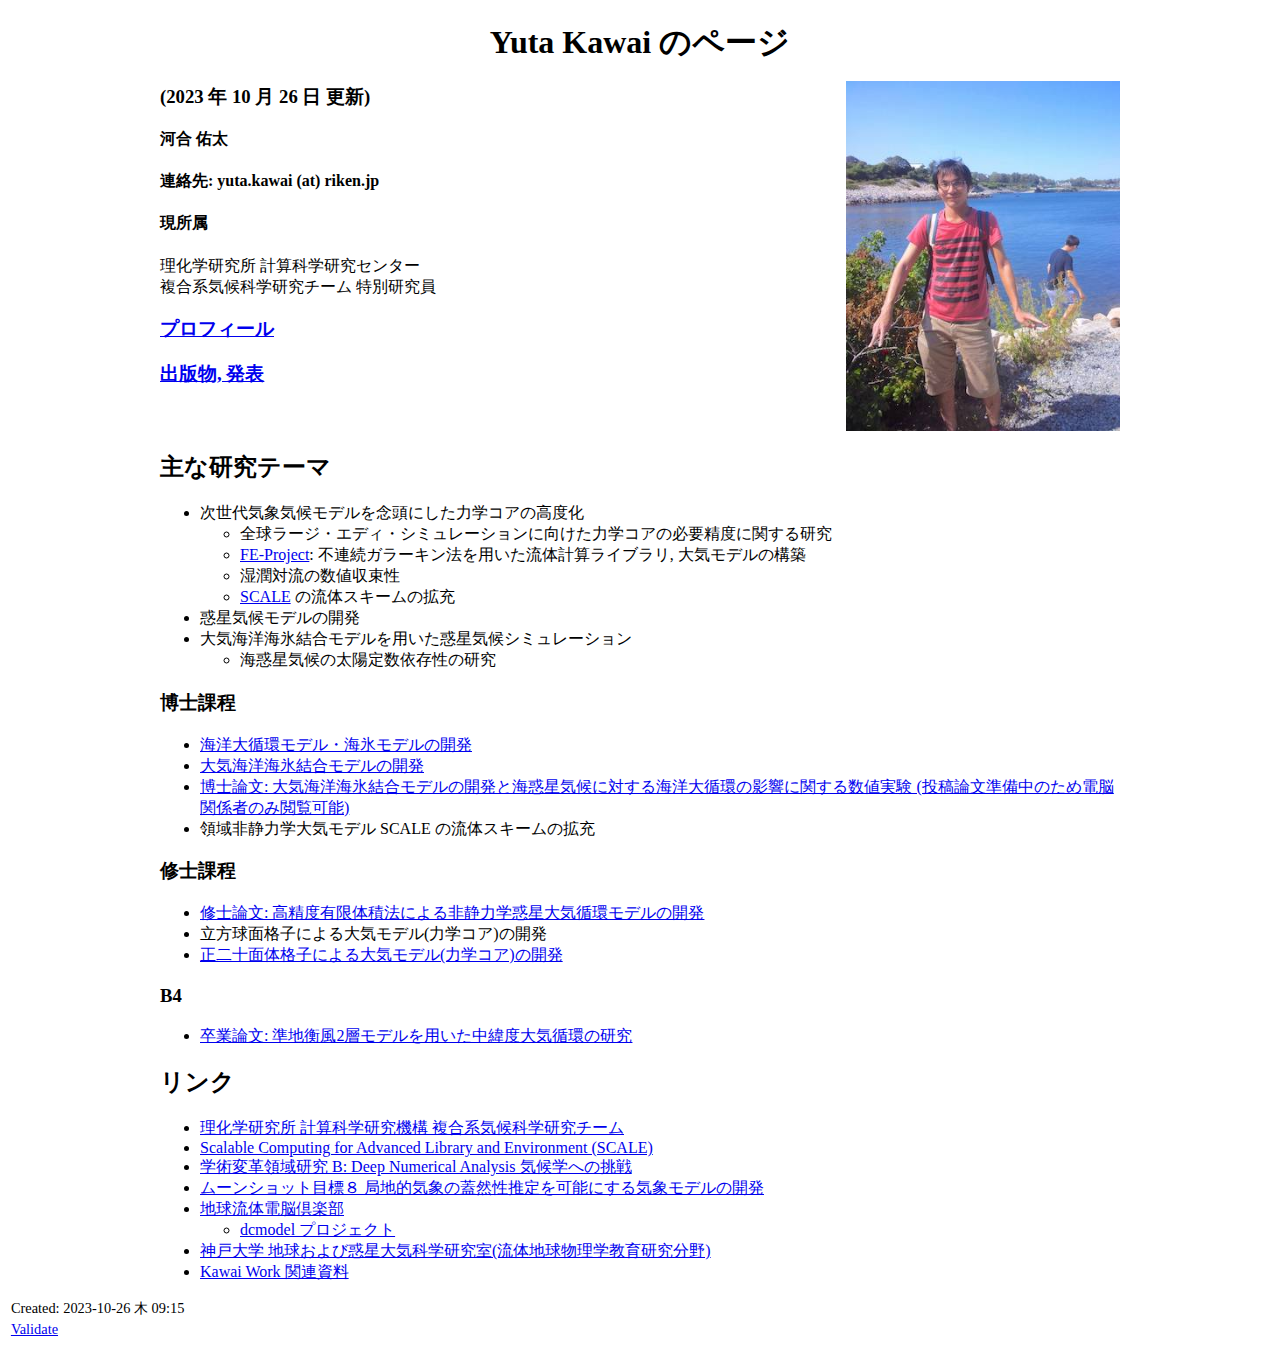
==== commit 13817c31: "Update publication information" ====
--- a/index.html
+++ b/index.html
@@ -3,7 +3,7 @@
 "http://www.w3.org/TR/xhtml1/DTD/xhtml1-strict.dtd">
 <html xmlns="http://www.w3.org/1999/xhtml" lang="ja" xml:lang="ja">
 <head>
-<!-- 2023-09-06 水 12:23 -->
+<!-- 2023-10-26 木 09:15 -->
 <meta http-equiv="Content-Type" content="text/html;charset=utf-8" />
 <meta name="viewport" content="width=device-width, initial-scale=1" />
 <title>Yuta Kawai のページ</title>
@@ -204,20 +204,20 @@
 <h1 class="title">Yuta Kawai のページ</h1>
 <p><img src="./img/ykawai_profile.JPG" alt="ykawai_profile.JPG" align="right" height="350">
 
-<div id="outline-container-org26bcda3" class="outline-3">
-<h3 id="org26bcda3">(2023 年 9 月 6 日 更新)</h3>
-<div class="outline-text-3" id="text-org26bcda3">
+<div id="outline-container-org3c08ce7" class="outline-3">
+<h3 id="org3c08ce7">(2023 年 10 月 26 日 更新)</h3>
+<div class="outline-text-3" id="text-org3c08ce7">
 <p>
 <b>河合 佑太</b> <br />
 </p>
 </div>
 
-<div id="outline-container-org1170bcc" class="outline-4">
-<h4 id="org1170bcc">連絡先: yuta.kawai (at) riken.jp</h4>
-</div>
-<div id="outline-container-org557fb88" class="outline-4">
-<h4 id="org557fb88">現所属</h4>
-<div class="outline-text-4" id="text-org557fb88">
+<div id="outline-container-orge43859a" class="outline-4">
+<h4 id="orge43859a">連絡先: yuta.kawai (at) riken.jp</h4>
+</div>
+<div id="outline-container-org04f805c" class="outline-4">
+<h4 id="org04f805c">現所属</h4>
+<div class="outline-text-4" id="text-org04f805c">
 <p>
 理化学研究所 計算科学研究センター<br />
 複合系気候科学研究チーム 特別研究員<br />
@@ -226,20 +226,20 @@
 </div>
 </div>
 
-<div id="outline-container-orgab34e96" class="outline-3">
-<h3 id="orgab34e96"><a href="./profile.html">プロフィール</a></h3>
-</div>
-
-<div id="outline-container-org50d9b9b" class="outline-3">
-<h3 id="org50d9b9b"><a href="./publication.html">出版物, 発表</a></h3>
-<div class="outline-text-3" id="text-org50d9b9b">
+<div id="outline-container-orgb92d7a9" class="outline-3">
+<h3 id="orgb92d7a9"><a href="./profile.html">プロフィール</a></h3>
+</div>
+
+<div id="outline-container-org9d5e25d" class="outline-3">
+<h3 id="org9d5e25d"><a href="./publication.html">出版物, 発表</a></h3>
+<div class="outline-text-3" id="text-org9d5e25d">
 <br clear="right">
 </div>
 </div>
 
-<div id="outline-container-orgf964e13" class="outline-2">
-<h2 id="orgf964e13">主な研究テーマ</h2>
-<div class="outline-text-2" id="text-orgf964e13">
+<div id="outline-container-org2cc4dd7" class="outline-2">
+<h2 id="org2cc4dd7">主な研究テーマ</h2>
+<div class="outline-text-2" id="text-org2cc4dd7">
 <ul class="org-ul">
 <li>次世代気象気候モデルを念頭にした力学コアの高度化<br />
 <ul class="org-ul">
@@ -257,9 +257,9 @@
 </ul>
 </div>
 
-<div id="outline-container-orge2edbad" class="outline-3">
-<h3 id="orge2edbad">博士課程</h3>
-<div class="outline-text-3" id="text-orge2edbad">
+<div id="outline-container-org6b0033d" class="outline-3">
+<h3 id="org6b0033d">博士課程</h3>
+<div class="outline-text-3" id="text-org6b0033d">
 <ul class="org-ul">
 <li><a href="https://github.com/gfd-dennou-club/Dennou-OGCM">海洋大循環モデル・海氷モデルの開発</a><br /></li>
 <li><a href="https://github.com/gfd-dennou-club/Dennou-CCM">大気海洋海氷結合モデルの開発</a><br /></li>
@@ -269,9 +269,9 @@
 </div>
 </div>
 
-<div id="outline-container-orged3740c" class="outline-3">
-<h3 id="orged3740c">修士課程</h3>
-<div class="outline-text-3" id="text-orged3740c">
+<div id="outline-container-org23a45b0" class="outline-3">
+<h3 id="org23a45b0">修士課程</h3>
+<div class="outline-text-3" id="text-org23a45b0">
 <ul class="org-ul">
 <li><a href="http://www.gfd-dennou.org/arch/prepri/2013/kobe-u/130208_ykawai_Mthesis/paper/pub/main.pdf">修士論文: 高精度有限体積法による非静力学惑星大気循環モデルの開発</a><br /></li>
 <li>立方球面格子による大気モデル(力学コア)の開発<br /></li>
@@ -280,9 +280,9 @@
 </div>
 </div>
 
-<div id="outline-container-org9d78af1" class="outline-3">
-<h3 id="org9d78af1">B4</h3>
-<div class="outline-text-3" id="text-org9d78af1">
+<div id="outline-container-org558d78c" class="outline-3">
+<h3 id="org558d78c">B4</h3>
+<div class="outline-text-3" id="text-org558d78c">
 <ul class="org-ul">
 <li><a href="http://www.gfd-dennou.org/arch/prepri/2011/kobe-u/110212_ykawai-Bthesis/paper/pub/main.pdf">卒業論文: 準地衡風2層モデルを用いた中緯度大気循環の研究</a><br /></li>
 </ul>
@@ -291,9 +291,9 @@
 </div>
 
 
-<div id="outline-container-org90d0ce4" class="outline-2">
-<h2 id="org90d0ce4">リンク</h2>
-<div class="outline-text-2" id="text-org90d0ce4">
+<div id="outline-container-orge710998" class="outline-2">
+<h2 id="orge710998">リンク</h2>
+<div class="outline-text-2" id="text-orge710998">
 <ul class="org-ul">
 <li><a href="http://r-ccs-climate.riken.jp/top.htm">理化学研究所 計算科学研究機構 複合系気候科学研究チーム</a><br /></li>
 <li><a href="https://scale.riken.jp">Scalable Computing for Advanced Library and Environment (SCALE)</a><br /></li>
@@ -310,7 +310,7 @@
 </div>
 </div>
 <div id="postamble" class="status">
-<p class="date">Created: 2023-09-06 水 12:23</p>
+<p class="date">Created: 2023-10-26 木 09:15</p>
 <p class="validation"><a href="https://validator.w3.org/check?uri=referer">Validate</a></p>
 </div>
 </body>
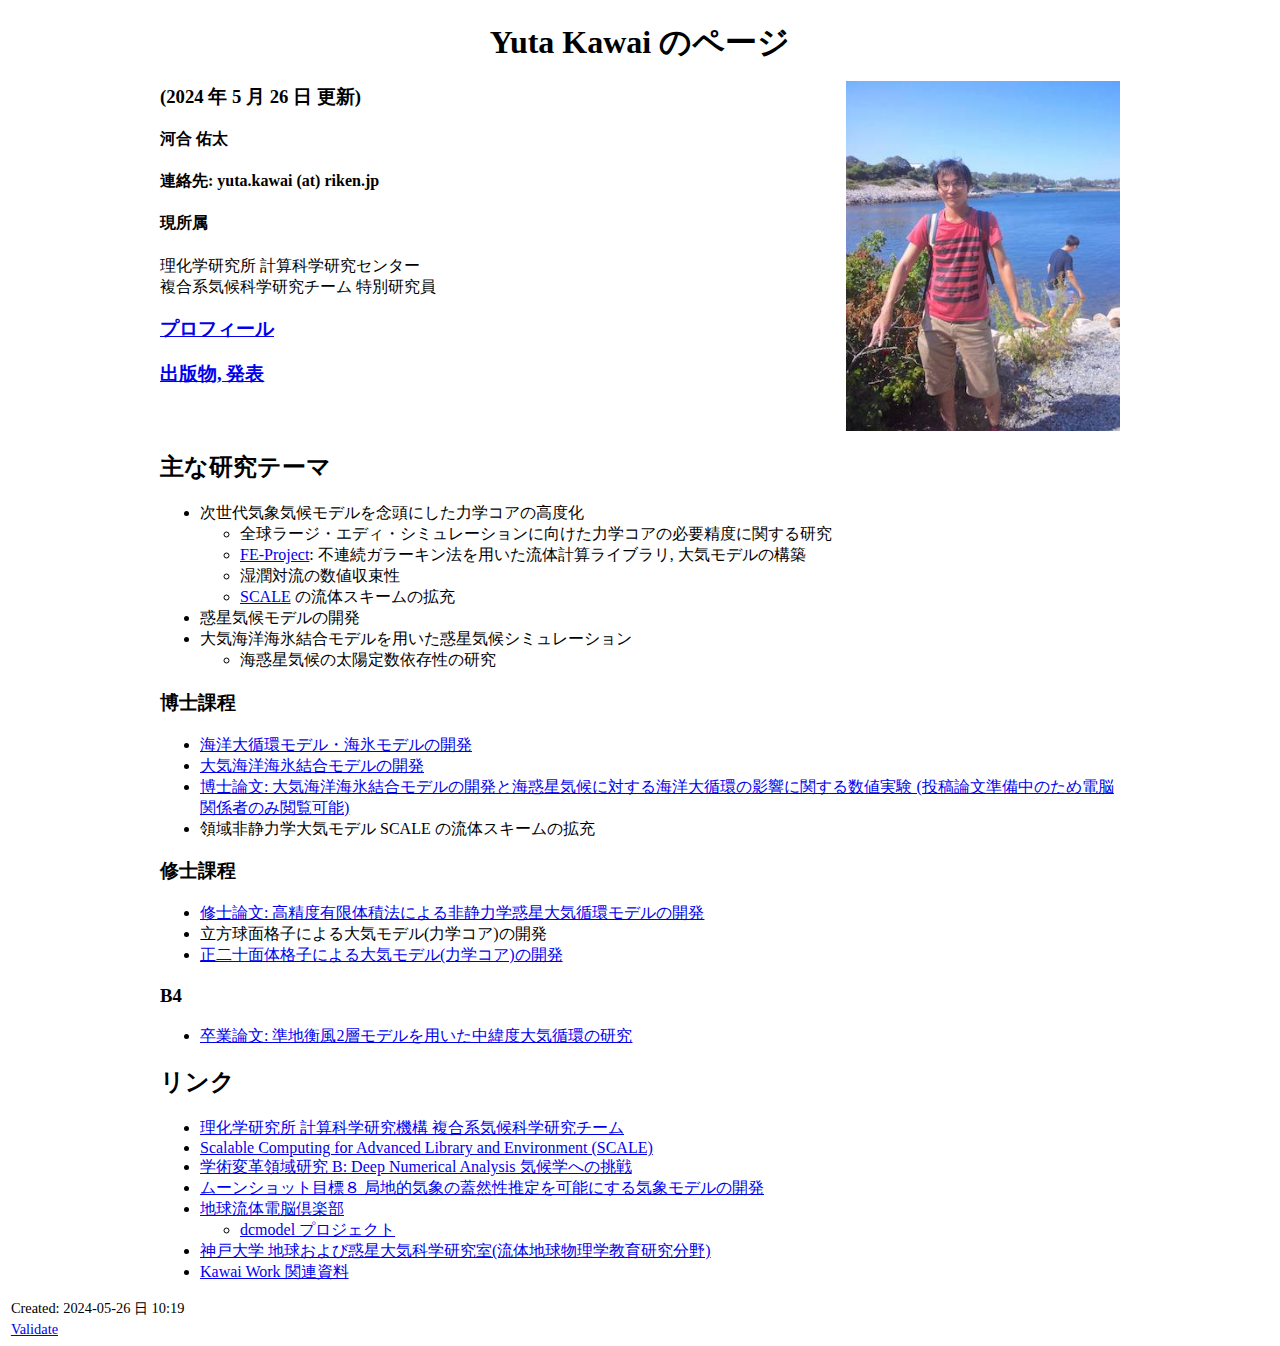
==== commit 980551ec: "Update information of recent presentation" ====
--- a/index.html
+++ b/index.html
@@ -3,7 +3,7 @@
 "http://www.w3.org/TR/xhtml1/DTD/xhtml1-strict.dtd">
 <html xmlns="http://www.w3.org/1999/xhtml" lang="ja" xml:lang="ja">
 <head>
-<!-- 2023-10-26 木 09:15 -->
+<!-- 2024-05-26 日 10:19 -->
 <meta http-equiv="Content-Type" content="text/html;charset=utf-8" />
 <meta name="viewport" content="width=device-width, initial-scale=1" />
 <title>Yuta Kawai のページ</title>
@@ -204,20 +204,20 @@
 <h1 class="title">Yuta Kawai のページ</h1>
 <p><img src="./img/ykawai_profile.JPG" alt="ykawai_profile.JPG" align="right" height="350">
 
-<div id="outline-container-org3c08ce7" class="outline-3">
-<h3 id="org3c08ce7">(2023 年 10 月 26 日 更新)</h3>
-<div class="outline-text-3" id="text-org3c08ce7">
+<div id="outline-container-org8f8e631" class="outline-3">
+<h3 id="org8f8e631">(2024 年 5 月 26 日 更新)</h3>
+<div class="outline-text-3" id="text-org8f8e631">
 <p>
 <b>河合 佑太</b> <br />
 </p>
 </div>
 
-<div id="outline-container-orge43859a" class="outline-4">
-<h4 id="orge43859a">連絡先: yuta.kawai (at) riken.jp</h4>
-</div>
-<div id="outline-container-org04f805c" class="outline-4">
-<h4 id="org04f805c">現所属</h4>
-<div class="outline-text-4" id="text-org04f805c">
+<div id="outline-container-org6e8ac5f" class="outline-4">
+<h4 id="org6e8ac5f">連絡先: yuta.kawai (at) riken.jp</h4>
+</div>
+<div id="outline-container-org73ef1d5" class="outline-4">
+<h4 id="org73ef1d5">現所属</h4>
+<div class="outline-text-4" id="text-org73ef1d5">
 <p>
 理化学研究所 計算科学研究センター<br />
 複合系気候科学研究チーム 特別研究員<br />
@@ -226,20 +226,20 @@
 </div>
 </div>
 
-<div id="outline-container-orgb92d7a9" class="outline-3">
-<h3 id="orgb92d7a9"><a href="./profile.html">プロフィール</a></h3>
-</div>
-
-<div id="outline-container-org9d5e25d" class="outline-3">
-<h3 id="org9d5e25d"><a href="./publication.html">出版物, 発表</a></h3>
-<div class="outline-text-3" id="text-org9d5e25d">
+<div id="outline-container-orgd172502" class="outline-3">
+<h3 id="orgd172502"><a href="./profile.html">プロフィール</a></h3>
+</div>
+
+<div id="outline-container-org8585cf3" class="outline-3">
+<h3 id="org8585cf3"><a href="./publication.html">出版物, 発表</a></h3>
+<div class="outline-text-3" id="text-org8585cf3">
 <br clear="right">
 </div>
 </div>
 
-<div id="outline-container-org2cc4dd7" class="outline-2">
-<h2 id="org2cc4dd7">主な研究テーマ</h2>
-<div class="outline-text-2" id="text-org2cc4dd7">
+<div id="outline-container-org0fb8b72" class="outline-2">
+<h2 id="org0fb8b72">主な研究テーマ</h2>
+<div class="outline-text-2" id="text-org0fb8b72">
 <ul class="org-ul">
 <li>次世代気象気候モデルを念頭にした力学コアの高度化<br />
 <ul class="org-ul">
@@ -257,9 +257,9 @@
 </ul>
 </div>
 
-<div id="outline-container-org6b0033d" class="outline-3">
-<h3 id="org6b0033d">博士課程</h3>
-<div class="outline-text-3" id="text-org6b0033d">
+<div id="outline-container-org954d924" class="outline-3">
+<h3 id="org954d924">博士課程</h3>
+<div class="outline-text-3" id="text-org954d924">
 <ul class="org-ul">
 <li><a href="https://github.com/gfd-dennou-club/Dennou-OGCM">海洋大循環モデル・海氷モデルの開発</a><br /></li>
 <li><a href="https://github.com/gfd-dennou-club/Dennou-CCM">大気海洋海氷結合モデルの開発</a><br /></li>
@@ -269,9 +269,9 @@
 </div>
 </div>
 
-<div id="outline-container-org23a45b0" class="outline-3">
-<h3 id="org23a45b0">修士課程</h3>
-<div class="outline-text-3" id="text-org23a45b0">
+<div id="outline-container-orge13d750" class="outline-3">
+<h3 id="orge13d750">修士課程</h3>
+<div class="outline-text-3" id="text-orge13d750">
 <ul class="org-ul">
 <li><a href="http://www.gfd-dennou.org/arch/prepri/2013/kobe-u/130208_ykawai_Mthesis/paper/pub/main.pdf">修士論文: 高精度有限体積法による非静力学惑星大気循環モデルの開発</a><br /></li>
 <li>立方球面格子による大気モデル(力学コア)の開発<br /></li>
@@ -280,9 +280,9 @@
 </div>
 </div>
 
-<div id="outline-container-org558d78c" class="outline-3">
-<h3 id="org558d78c">B4</h3>
-<div class="outline-text-3" id="text-org558d78c">
+<div id="outline-container-org3818163" class="outline-3">
+<h3 id="org3818163">B4</h3>
+<div class="outline-text-3" id="text-org3818163">
 <ul class="org-ul">
 <li><a href="http://www.gfd-dennou.org/arch/prepri/2011/kobe-u/110212_ykawai-Bthesis/paper/pub/main.pdf">卒業論文: 準地衡風2層モデルを用いた中緯度大気循環の研究</a><br /></li>
 </ul>
@@ -291,9 +291,9 @@
 </div>
 
 
-<div id="outline-container-orge710998" class="outline-2">
-<h2 id="orge710998">リンク</h2>
-<div class="outline-text-2" id="text-orge710998">
+<div id="outline-container-org0de24d9" class="outline-2">
+<h2 id="org0de24d9">リンク</h2>
+<div class="outline-text-2" id="text-org0de24d9">
 <ul class="org-ul">
 <li><a href="http://r-ccs-climate.riken.jp/top.htm">理化学研究所 計算科学研究機構 複合系気候科学研究チーム</a><br /></li>
 <li><a href="https://scale.riken.jp">Scalable Computing for Advanced Library and Environment (SCALE)</a><br /></li>
@@ -310,7 +310,7 @@
 </div>
 </div>
 <div id="postamble" class="status">
-<p class="date">Created: 2023-10-26 木 09:15</p>
+<p class="date">Created: 2024-05-26 日 10:19</p>
 <p class="validation"><a href="https://validator.w3.org/check?uri=referer">Validate</a></p>
 </div>
 </body>
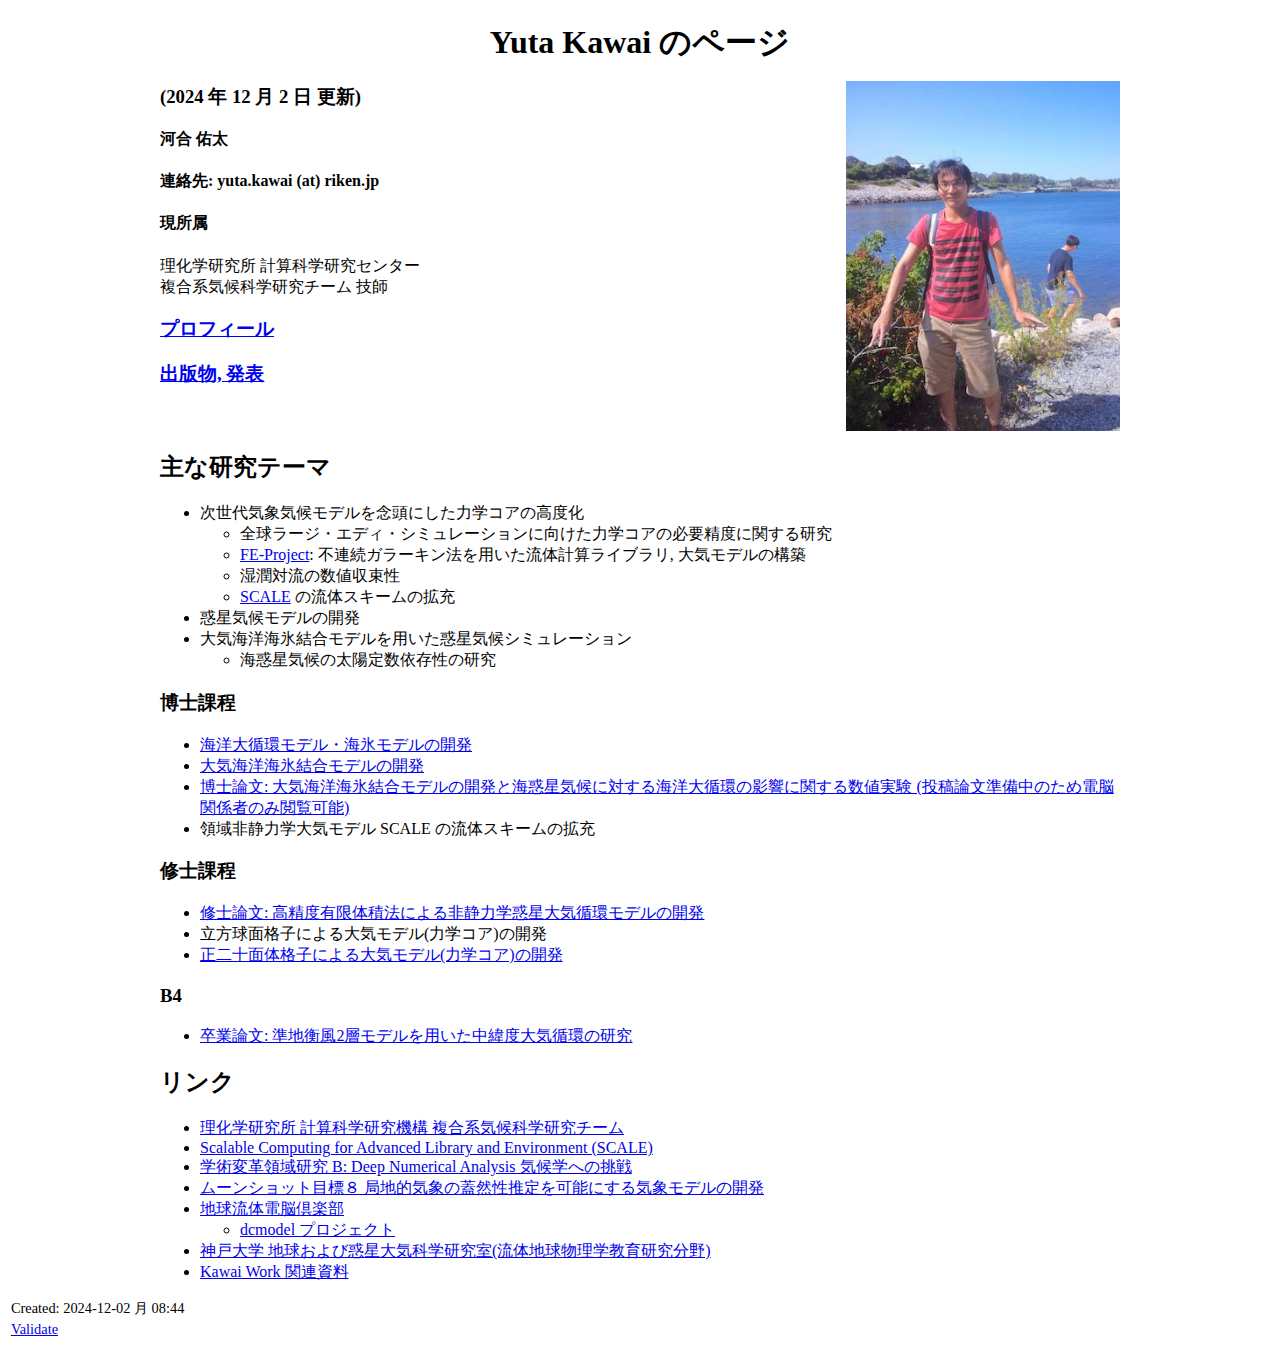
==== commit f4467098: "Update job title" ====
--- a/index.html
+++ b/index.html
@@ -3,7 +3,7 @@
 "http://www.w3.org/TR/xhtml1/DTD/xhtml1-strict.dtd">
 <html xmlns="http://www.w3.org/1999/xhtml" lang="ja" xml:lang="ja">
 <head>
-<!-- 2024-05-26 日 10:19 -->
+<!-- 2024-12-02 月 08:44 -->
 <meta http-equiv="Content-Type" content="text/html;charset=utf-8" />
 <meta name="viewport" content="width=device-width, initial-scale=1" />
 <title>Yuta Kawai のページ</title>
@@ -204,42 +204,42 @@
 <h1 class="title">Yuta Kawai のページ</h1>
 <p><img src="./img/ykawai_profile.JPG" alt="ykawai_profile.JPG" align="right" height="350">
 
-<div id="outline-container-org8f8e631" class="outline-3">
-<h3 id="org8f8e631">(2024 年 5 月 26 日 更新)</h3>
-<div class="outline-text-3" id="text-org8f8e631">
+<div id="outline-container-orgfbc395c" class="outline-3">
+<h3 id="orgfbc395c">(2024 年 12 月 2 日 更新)</h3>
+<div class="outline-text-3" id="text-orgfbc395c">
 <p>
 <b>河合 佑太</b> <br />
 </p>
 </div>
 
-<div id="outline-container-org6e8ac5f" class="outline-4">
-<h4 id="org6e8ac5f">連絡先: yuta.kawai (at) riken.jp</h4>
-</div>
-<div id="outline-container-org73ef1d5" class="outline-4">
-<h4 id="org73ef1d5">現所属</h4>
-<div class="outline-text-4" id="text-org73ef1d5">
+<div id="outline-container-org8bede18" class="outline-4">
+<h4 id="org8bede18">連絡先: yuta.kawai (at) riken.jp</h4>
+</div>
+<div id="outline-container-org26a3866" class="outline-4">
+<h4 id="org26a3866">現所属</h4>
+<div class="outline-text-4" id="text-org26a3866">
 <p>
 理化学研究所 計算科学研究センター<br />
-複合系気候科学研究チーム 特別研究員<br />
+複合系気候科学研究チーム 技師<br />
 </p>
 </div>
 </div>
 </div>
 
-<div id="outline-container-orgd172502" class="outline-3">
-<h3 id="orgd172502"><a href="./profile.html">プロフィール</a></h3>
-</div>
-
-<div id="outline-container-org8585cf3" class="outline-3">
-<h3 id="org8585cf3"><a href="./publication.html">出版物, 発表</a></h3>
-<div class="outline-text-3" id="text-org8585cf3">
+<div id="outline-container-orgac7ece7" class="outline-3">
+<h3 id="orgac7ece7"><a href="./profile.html">プロフィール</a></h3>
+</div>
+
+<div id="outline-container-orga8e2bd9" class="outline-3">
+<h3 id="orga8e2bd9"><a href="./publication.html">出版物, 発表</a></h3>
+<div class="outline-text-3" id="text-orga8e2bd9">
 <br clear="right">
 </div>
 </div>
 
-<div id="outline-container-org0fb8b72" class="outline-2">
-<h2 id="org0fb8b72">主な研究テーマ</h2>
-<div class="outline-text-2" id="text-org0fb8b72">
+<div id="outline-container-orga4f1f4d" class="outline-2">
+<h2 id="orga4f1f4d">主な研究テーマ</h2>
+<div class="outline-text-2" id="text-orga4f1f4d">
 <ul class="org-ul">
 <li>次世代気象気候モデルを念頭にした力学コアの高度化<br />
 <ul class="org-ul">
@@ -257,9 +257,9 @@
 </ul>
 </div>
 
-<div id="outline-container-org954d924" class="outline-3">
-<h3 id="org954d924">博士課程</h3>
-<div class="outline-text-3" id="text-org954d924">
+<div id="outline-container-org86cc107" class="outline-3">
+<h3 id="org86cc107">博士課程</h3>
+<div class="outline-text-3" id="text-org86cc107">
 <ul class="org-ul">
 <li><a href="https://github.com/gfd-dennou-club/Dennou-OGCM">海洋大循環モデル・海氷モデルの開発</a><br /></li>
 <li><a href="https://github.com/gfd-dennou-club/Dennou-CCM">大気海洋海氷結合モデルの開発</a><br /></li>
@@ -269,9 +269,9 @@
 </div>
 </div>
 
-<div id="outline-container-orge13d750" class="outline-3">
-<h3 id="orge13d750">修士課程</h3>
-<div class="outline-text-3" id="text-orge13d750">
+<div id="outline-container-org4a6a5c1" class="outline-3">
+<h3 id="org4a6a5c1">修士課程</h3>
+<div class="outline-text-3" id="text-org4a6a5c1">
 <ul class="org-ul">
 <li><a href="http://www.gfd-dennou.org/arch/prepri/2013/kobe-u/130208_ykawai_Mthesis/paper/pub/main.pdf">修士論文: 高精度有限体積法による非静力学惑星大気循環モデルの開発</a><br /></li>
 <li>立方球面格子による大気モデル(力学コア)の開発<br /></li>
@@ -280,9 +280,9 @@
 </div>
 </div>
 
-<div id="outline-container-org3818163" class="outline-3">
-<h3 id="org3818163">B4</h3>
-<div class="outline-text-3" id="text-org3818163">
+<div id="outline-container-orge5f3d9b" class="outline-3">
+<h3 id="orge5f3d9b">B4</h3>
+<div class="outline-text-3" id="text-orge5f3d9b">
 <ul class="org-ul">
 <li><a href="http://www.gfd-dennou.org/arch/prepri/2011/kobe-u/110212_ykawai-Bthesis/paper/pub/main.pdf">卒業論文: 準地衡風2層モデルを用いた中緯度大気循環の研究</a><br /></li>
 </ul>
@@ -291,9 +291,9 @@
 </div>
 
 
-<div id="outline-container-org0de24d9" class="outline-2">
-<h2 id="org0de24d9">リンク</h2>
-<div class="outline-text-2" id="text-org0de24d9">
+<div id="outline-container-orgf928371" class="outline-2">
+<h2 id="orgf928371">リンク</h2>
+<div class="outline-text-2" id="text-orgf928371">
 <ul class="org-ul">
 <li><a href="http://r-ccs-climate.riken.jp/top.htm">理化学研究所 計算科学研究機構 複合系気候科学研究チーム</a><br /></li>
 <li><a href="https://scale.riken.jp">Scalable Computing for Advanced Library and Environment (SCALE)</a><br /></li>
@@ -310,7 +310,7 @@
 </div>
 </div>
 <div id="postamble" class="status">
-<p class="date">Created: 2024-05-26 日 10:19</p>
+<p class="date">Created: 2024-12-02 月 08:44</p>
 <p class="validation"><a href="https://validator.w3.org/check?uri=referer">Validate</a></p>
 </div>
 </body>
